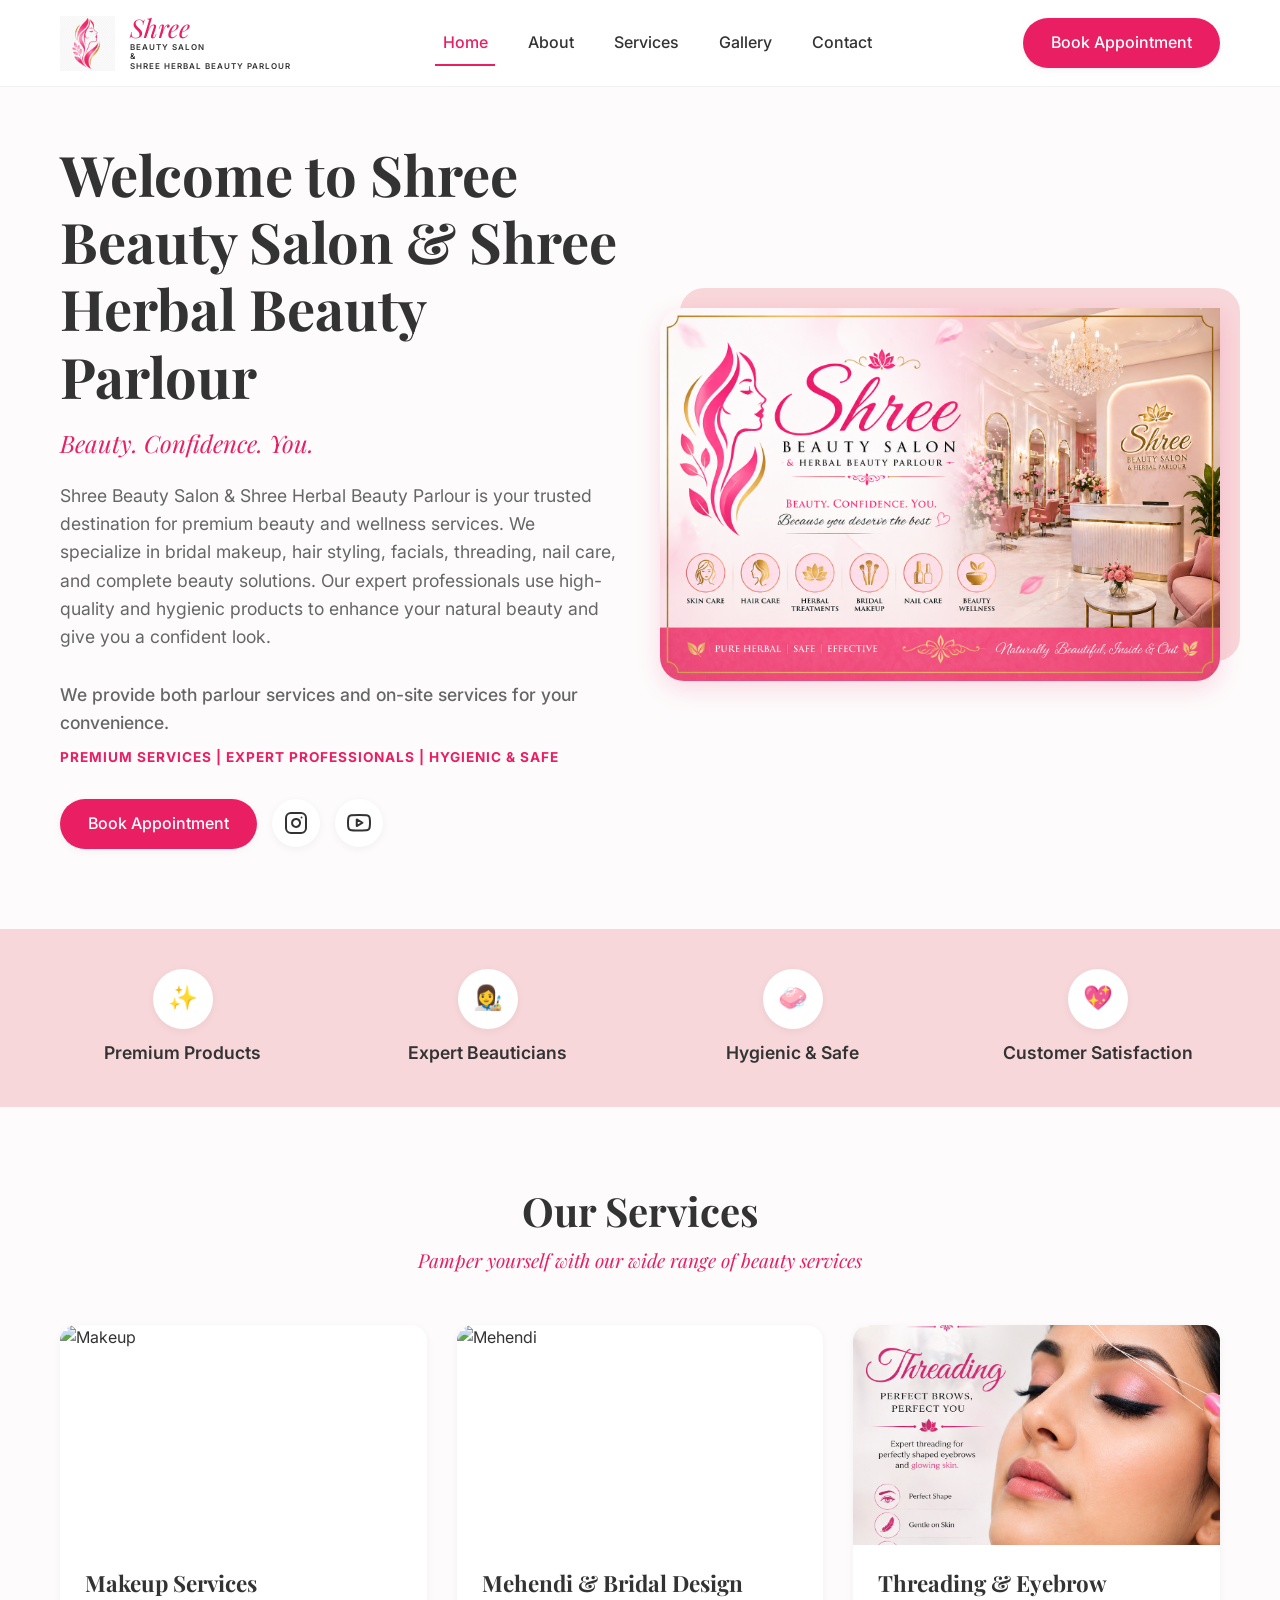
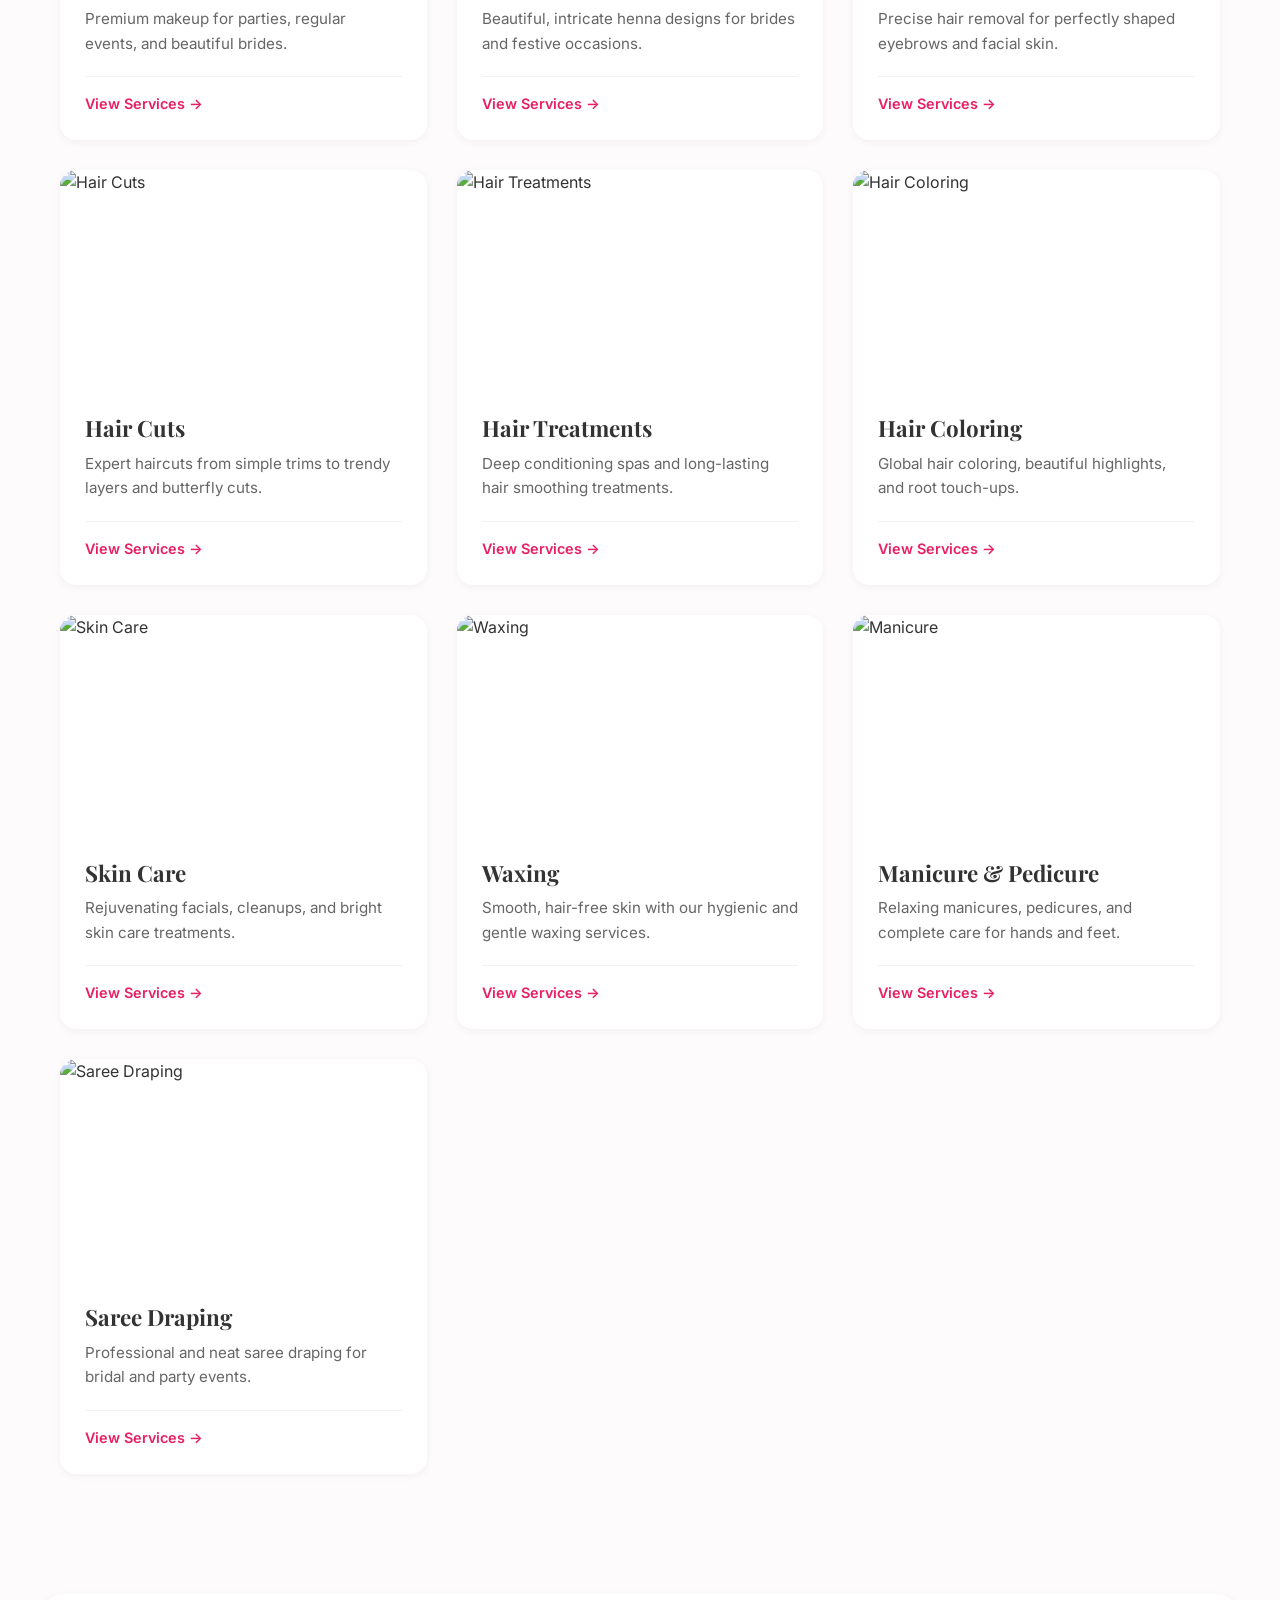
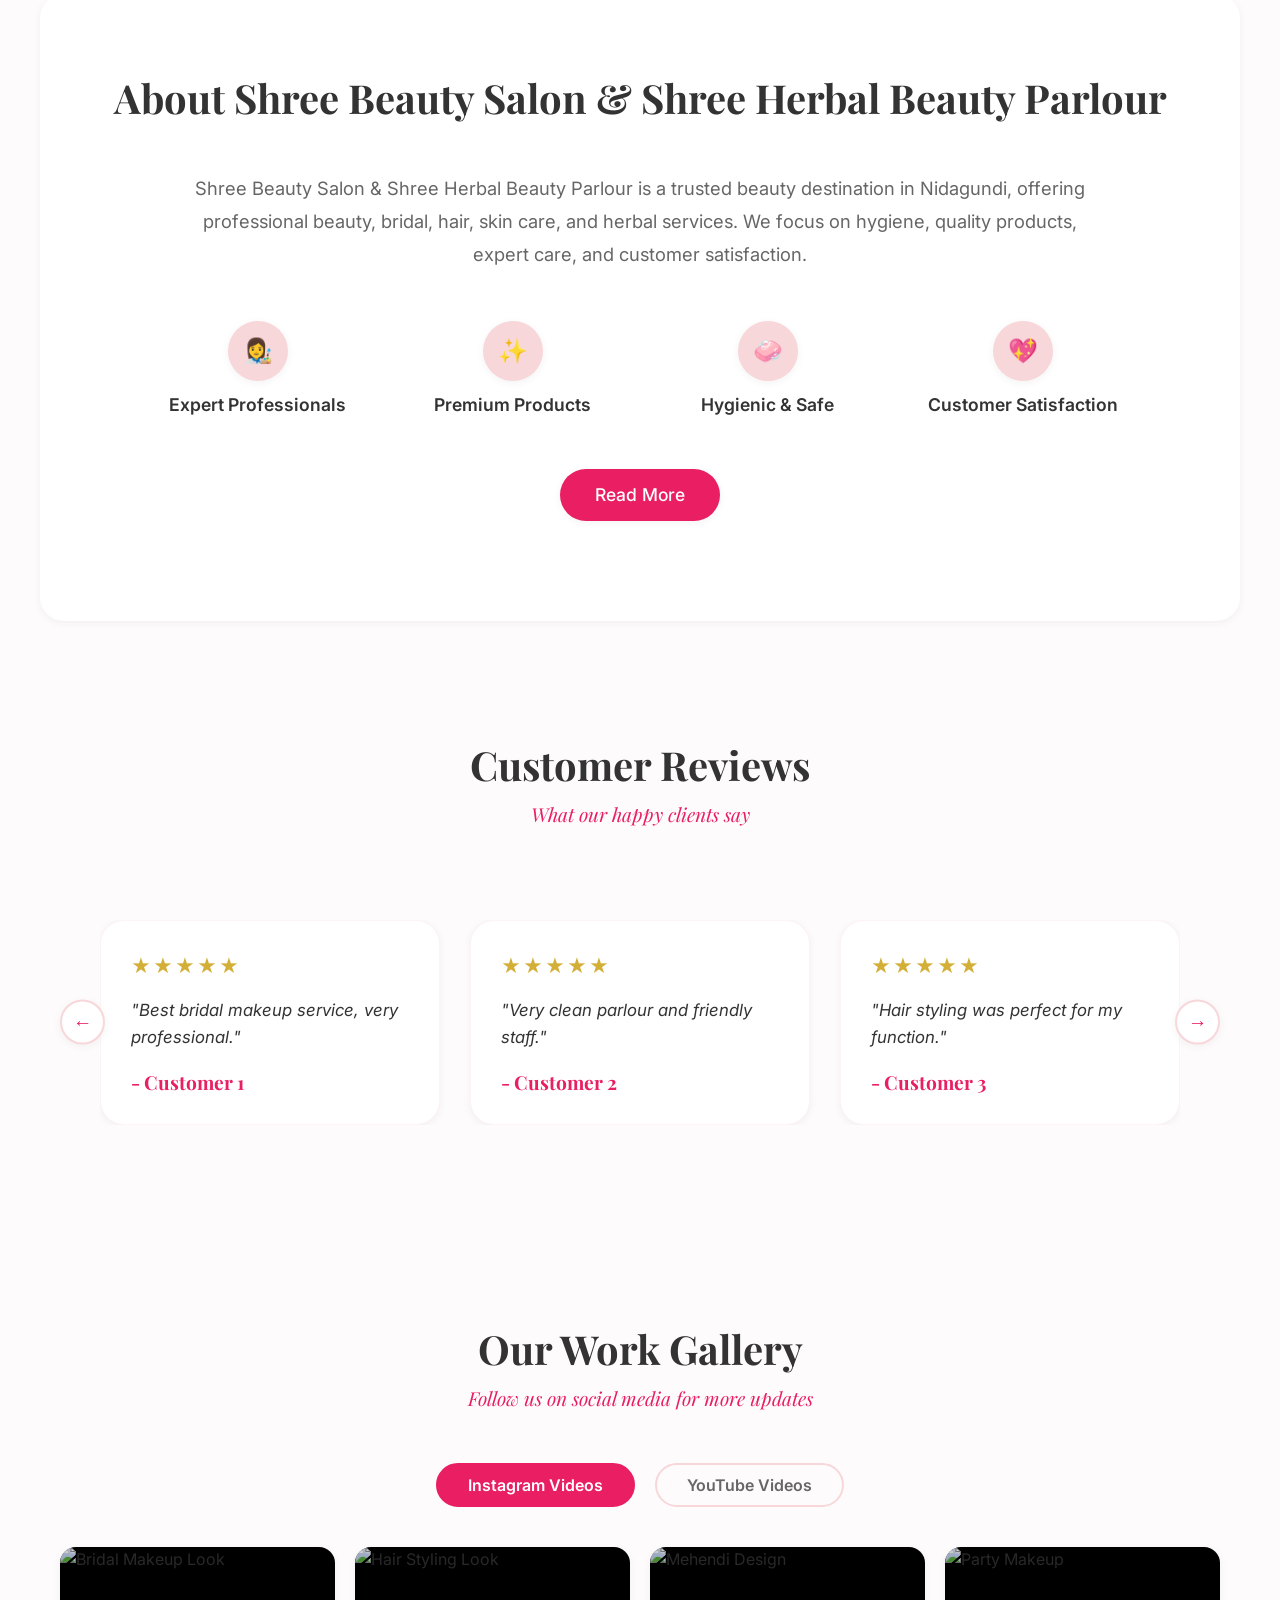
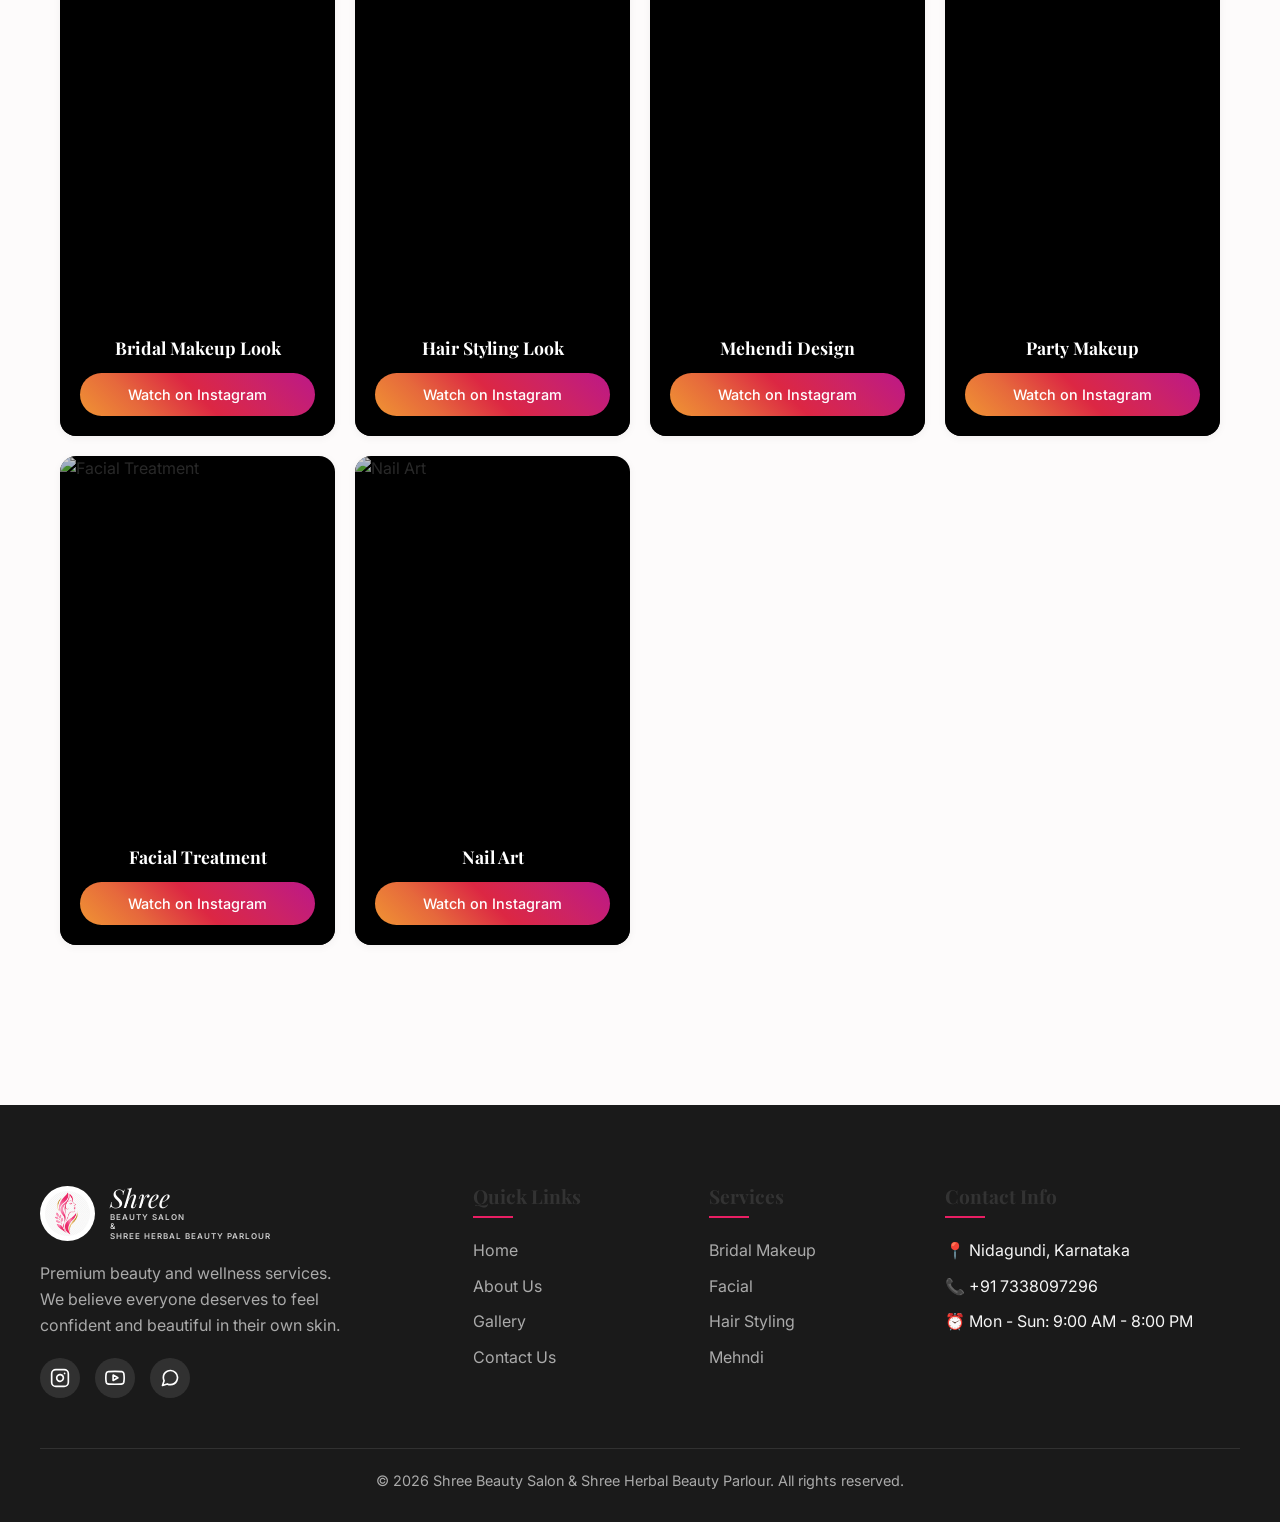
==== index.html @ 598fb874 "Initialize project and add optimized booking flow with location-based payment logic" ====
<!DOCTYPE html>
<html lang="en">

<head>
  <meta charset="UTF-8">
  <meta name="viewport" content="width=device-width, initial-scale=1.0">
  <title>Shree Beauty Salon | Be Your Own Kind of Beautiful</title>
  <link rel="stylesheet" href="style.css">
</head>

<body>

  <!-- Header -->
  <header class="header">
    <div class="nav-container">
      <a href="index.html" class="custom-logo">
        <img src="assets/logo.png" alt="Shree Beauty Salon Logo" class="logo-icon">
        <div class="logo-text">
          <span class="logo-shree">Shree</span>
          <span class="logo-sub">BEAUTY SALON<br>&amp;<br>SHREE HERBAL BEAUTY PARLOUR</span>
        </div>
      </a>

      <nav class="nav-menu">
        <a href="index.html" class="nav-link active">Home</a>
        <a href="about.html" class="nav-link">About</a>
        <a href="services.html" class="nav-link">Services</a>
        <a href="gallery.html" class="nav-link">Gallery</a>
        <a href="contact.html" class="nav-link">Contact</a>
      </nav>

      <div class="nav-actions">
        <a href="contact.html" class="btn btn-primary">Book Appointment</a>
      </div>

      <div class="mobile-toggle">☰</div>
    </div>
  </header>

  <!-- Hero Section -->
  <section class="hero">

    <div class="hero-content">
      <h1 class="hero-title">Welcome to Shree Beauty Salon & Shree Herbal Beauty Parlour</h1>
      <p class="hero-subtitle">Beauty. Confidence. You.</p>
      <p class="hero-desc">Shree Beauty Salon & Shree Herbal Beauty Parlour is your trusted destination for premium
        beauty and wellness services. We specialize in bridal makeup, hair styling, facials, threading, nail care, and
        complete beauty solutions. Our expert professionals use high-quality and hygienic products to enhance your
        natural beauty and give you a confident look.</p>
      <p class="hero-desc" style="margin-top: 10px; margin-bottom: 10px; font-weight: 500;">We provide both parlour
        services and on-site services for your convenience.</p>
      <p class="hero-desc"
        style="font-size: 0.85rem; font-weight: bold; color: var(--color-primary-dark); text-transform: uppercase; letter-spacing: 1px;">
        Premium Services | Expert Professionals | Hygienic & Safe</p>

      <div class="hero-buttons">
        <a href="contact.html" class="btn btn-primary">Book Appointment</a>
        <a href="https://instagram.com/makeoverby_surekh" target="_blank" class="social-btn" title="Instagram">
          <svg width="24" height="24" viewBox="0 0 24 24" fill="none" stroke="currentColor" stroke-width="2"
            stroke-linecap="round" stroke-linejoin="round">
            <rect x="2" y="2" width="20" height="20" rx="5" ry="5"></rect>
            <path d="M16 11.37A4 4 0 1 1 12.63 8 4 4 0 0 1 16 11.37z"></path>
            <line x1="17.5" y1="6.5" x2="17.51" y2="6.5"></line>
          </svg>
        </a>
        <a href="#" class="social-btn" title="YouTube">
          <svg width="24" height="24" viewBox="0 0 24 24" fill="none" stroke="currentColor" stroke-width="2"
            stroke-linecap="round" stroke-linejoin="round">
            <path
              d="M22.54 6.42a2.78 2.78 0 0 0-1.94-2C18.88 4 12 4 12 4s-6.88 0-8.6.46a2.78 2.78 0 0 0-1.94 2A29 29 0 0 0 1 11.75a29 29 0 0 0 .46 5.33 2.78 2.78 0 0 0 1.94 2c1.72.46 8.6.46 8.6.46s6.88 0 8.6-.46a2.78 2.78 0 0 0 1.94-2 29 29 0 0 0 .46-5.33 29 29 0 0 0-.46-5.33z">
            </path>
            <polygon points="9.75 15.02 15.5 11.75 9.75 8.48 9.75 15.02"></polygon>
          </svg>
        </a>
      </div>
    </div>
    <div class="hero-image-wrap">
      <div class="hero-blob"></div>
      <img src="assets/Home.png" alt="Shop Banner" class="hero-image"
        style="object-fit: cover; width: 100%; height: 100%;">
    </div>

  </section>

  <!-- Features Strip -->
  <section class="features-strip">
    <div class="features-grid">
      <div class="feature-item">
        <div class="feature-icon">✨</div>
        <div class="feature-title">Premium Products</div>
      </div>
      <div class="feature-item">
        <div class="feature-icon">👩‍🎨</div>
        <div class="feature-title">Expert Beauticians</div>
      </div>
      <div class="feature-item">
        <div class="feature-icon">🧼</div>
        <div class="feature-title">Hygienic & Safe</div>
      </div>
      <div class="feature-item">
        <div class="feature-icon">💖</div>
        <div class="feature-title">Customer Satisfaction</div>
      </div>
    </div>
  </section>

  <!-- Services Section -->
  <section class="section">
    <div class="section-header">
      <h2 class="section-title">Our Services</h2>
      <p class="section-subtitle">Pamper yourself with our wide range of beauty services</p>
    </div>

    <div class="services-grid">
      <!-- 10 Category Cards -->
      <a href="services.html#makeup-services" class="service-card">
        <div class="service-img-wrap"><img src="https://images.unsplash.com/photo-1516975080661-46dcbfcac2bd?auto=format&fit=crop&w=600" alt="Makeup" loading="lazy"></div>
        <div class="service-content">
          <h3 class="service-title">Makeup Services</h3>
          <p class="service-desc">Premium makeup for parties, regular events, and beautiful brides.</p>
          <div class="service-actions"><span class="view-price">View Services &rarr;</span></div>
        </div>
      </a>
      
      <a href="services.html#mehendi-bridal" class="service-card">
        <div class="service-img-wrap"><img src="https://images.unsplash.com/photo-1563200762-11a54b3ea3c6?auto=format&fit=crop&w=600" alt="Mehendi" loading="lazy"></div>
        <div class="service-content">
          <h3 class="service-title">Mehendi & Bridal Design</h3>
          <p class="service-desc">Beautiful, intricate henna designs for brides and festive occasions.</p>
          <div class="service-actions"><span class="view-price">View Services &rarr;</span></div>
        </div>
      </a>
      
      <a href="services.html#threading-eyebrow" class="service-card">
        <div class="service-img-wrap"><img src="assets/Threading.png" alt="Threading" loading="lazy" onerror="this.src='https://images.unsplash.com/photo-1522337660859-02fbefca4702?auto=format&fit=crop&w=600'"></div>
        <div class="service-content">
          <h3 class="service-title">Threading & Eyebrow</h3>
          <p class="service-desc">Precise hair removal for perfectly shaped eyebrows and facial skin.</p>
          <div class="service-actions"><span class="view-price">View Services &rarr;</span></div>
        </div>
      </a>
      
      <a href="services.html#hair-cuts" class="service-card">
        <div class="service-img-wrap"><img src="https://images.unsplash.com/photo-1560066984-138dadb4c035?auto=format&fit=crop&w=600" alt="Hair Cuts" loading="lazy"></div>
        <div class="service-content">
          <h3 class="service-title">Hair Cuts</h3>
          <p class="service-desc">Expert haircuts from simple trims to trendy layers and butterfly cuts.</p>
          <div class="service-actions"><span class="view-price">View Services &rarr;</span></div>
        </div>
      </a>

      <a href="services.html#hair-treatments" class="service-card">
        <div class="service-img-wrap"><img src="https://images.unsplash.com/photo-1519823551278-64ac92734fb1?auto=format&fit=crop&w=600" alt="Hair Treatments" loading="lazy"></div>
        <div class="service-content">
          <h3 class="service-title">Hair Treatments</h3>
          <p class="service-desc">Deep conditioning spas and long-lasting hair smoothing treatments.</p>
          <div class="service-actions"><span class="view-price">View Services &rarr;</span></div>
        </div>
      </a>

      <a href="services.html#hair-coloring" class="service-card">
        <div class="service-img-wrap"><img src="https://images.unsplash.com/photo-1595476108010-b4d1f10d5e42?auto=format&fit=crop&w=600" alt="Hair Coloring" loading="lazy"></div>
        <div class="service-content">
          <h3 class="service-title">Hair Coloring</h3>
          <p class="service-desc">Global hair coloring, beautiful highlights, and root touch-ups.</p>
          <div class="service-actions"><span class="view-price">View Services &rarr;</span></div>
        </div>
      </a>

      <a href="services.html#skin-care" class="service-card">
        <div class="service-img-wrap"><img src="https://images.unsplash.com/photo-1570172619644-dfd03ed5d881?auto=format&fit=crop&w=600" alt="Skin Care" loading="lazy"></div>
        <div class="service-content">
          <h3 class="service-title">Skin Care</h3>
          <p class="service-desc">Rejuvenating facials, cleanups, and bright skin care treatments.</p>
          <div class="service-actions"><span class="view-price">View Services &rarr;</span></div>
        </div>
      </a>

      <a href="services.html#waxing" class="service-card">
        <div class="service-img-wrap"><img src="https://images.unsplash.com/photo-1555820598-c8015200bb6b?auto=format&fit=crop&w=600" alt="Waxing" loading="lazy"></div>
        <div class="service-content">
          <h3 class="service-title">Waxing</h3>
          <p class="service-desc">Smooth, hair-free skin with our hygienic and gentle waxing services.</p>
          <div class="service-actions"><span class="view-price">View Services &rarr;</span></div>
        </div>
      </a>

      <a href="services.html#manicure-pedicure" class="service-card">
        <div class="service-img-wrap"><img src="https://images.unsplash.com/photo-1519014816548-bf5fe059e98b?auto=format&fit=crop&w=600" alt="Manicure" loading="lazy"></div>
        <div class="service-content">
          <h3 class="service-title">Manicure & Pedicure</h3>
          <p class="service-desc">Relaxing manicures, pedicures, and complete care for hands and feet.</p>
          <div class="service-actions"><span class="view-price">View Services &rarr;</span></div>
        </div>
      </a>

      <a href="services.html#saree-draping" class="service-card">
        <div class="service-img-wrap"><img src="https://images.unsplash.com/photo-1610030469983-98e550d6193c?auto=format&fit=crop&w=600" alt="Saree Draping" loading="lazy"></div>
        <div class="service-content">
          <h3 class="service-title">Saree Draping</h3>
          <p class="service-desc">Professional and neat saree draping for bridal and party events.</p>
          <div class="service-actions"><span class="view-price">View Services &rarr;</span></div>
        </div>
      </a>

    </div>
  </section>

  <!-- Small About Section -->
  <section class="section" style="background-color: var(--color-bg-white); border-radius: var(--border-radius-lg); margin: 40px auto; box-shadow: var(--shadow-sm);">
    <div class="section-header">
      <h2 class="section-title">About Shree Beauty Salon & Shree Herbal Beauty Parlour</h2>
    </div>
    <div style="max-width: 900px; margin: 0 auto; text-align: center;">
      <p style="color: var(--color-text-muted); font-size: 1.15rem; line-height: 1.8; margin-bottom: 50px;">
        Shree Beauty Salon & Shree Herbal Beauty Parlour is a trusted beauty destination in Nidagundi, offering professional beauty, bridal, hair, skin care, and herbal services. We focus on hygiene, quality products, expert care, and customer satisfaction.
      </p>
    </div>
    
    <div class="features-grid" style="max-width: 1000px; margin: 0 auto 50px; grid-template-columns: repeat(auto-fit, minmax(200px, 1fr));">
      <div class="feature-item">
        <div class="feature-icon" style="background: var(--color-primary-light);">👩‍🎨</div>
        <div class="feature-title">Expert Professionals</div>
      </div>
      <div class="feature-item">
        <div class="feature-icon" style="background: var(--color-primary-light);">✨</div>
        <div class="feature-title">Premium Products</div>
      </div>
      <div class="feature-item">
        <div class="feature-icon" style="background: var(--color-primary-light);">🧼</div>
        <div class="feature-title">Hygienic & Safe</div>
      </div>
      <div class="feature-item">
        <div class="feature-icon" style="background: var(--color-primary-light);">💖</div>
        <div class="feature-title">Customer Satisfaction</div>
      </div>
    </div>
    
    <div style="text-align: center; padding-bottom: 20px;">
      <a href="about.html" class="btn btn-primary" style="padding: 12px 35px; font-size: 1.1rem;">Read More</a>
    </div>
  </section>

  <!-- Reviews Section -->
  <section class="section" style="background-color: var(--color-bg-offwhite); overflow: hidden;">
    <div class="section-header">
      <h2 class="section-title">Customer Reviews</h2>
      <p class="section-subtitle">What our happy clients say</p>
    </div>
    
    <div class="reviews-slider-container" style="position: relative; max-width: 1200px; margin: 0 auto; padding: 20px 40px;">
      <div style="overflow: hidden; padding: 20px 0;">
        <div class="reviews-slider" id="reviews-slider" style="display: flex; transition: transform 0.5s ease; gap: 30px;">
           <!-- Populated by JS -->
        </div>
      </div>
      
      <button id="review-prev" style="position: absolute; left: 0; top: 50%; transform: translateY(-50%); background: var(--color-bg-white); color: var(--color-primary-dark); border: 2px solid var(--color-primary-light); width: 45px; height: 45px; border-radius: 50%; cursor: pointer; box-shadow: var(--shadow-sm); z-index: 10; font-size: 1.2rem; transition: var(--transition);">&larr;</button>
      <button id="review-next" style="position: absolute; right: 0; top: 50%; transform: translateY(-50%); background: var(--color-bg-white); color: var(--color-primary-dark); border: 2px solid var(--color-primary-light); width: 45px; height: 45px; border-radius: 50%; cursor: pointer; box-shadow: var(--shadow-sm); z-index: 10; font-size: 1.2rem; transition: var(--transition);">&rarr;</button>
    </div>
  </section>

  <!-- Gallery Preview Section -->
  <section class="section" style="margin-bottom: 60px;">
    <div class="section-header">
      <h2 class="section-title">Our Work Gallery</h2>
      <p class="section-subtitle">Follow us on social media for more updates</p>
    </div>
    
    <div class="gallery-tabs">
      <button class="tab-btn active" onclick="switchHomeGalleryTab('tab-insta-home')">Instagram Videos</button>
      <button class="tab-btn" onclick="switchHomeGalleryTab('tab-yt-home')">YouTube Videos</button>
    </div>
    
    <div id="tab-insta-home" class="tab-content active">
      <div id="insta-videos" class="home-gallery-grid">
         <!-- Populated by JS -->
      </div>
    </div>
    
    <div id="tab-yt-home" class="tab-content">
      <div id="youtube-videos" class="home-gallery-grid">
         <!-- Populated by JS -->
      </div>
    </div>
  </section>

  <!-- Footer -->
  <footer class="footer">
    <div class="footer-grid">
      <div class="footer-col">
        <a href="index.html" class="custom-logo footer-logo">
          <img src="assets/logo.png" alt="Shree Beauty Salon Logo" class="logo-icon">
          <div class="logo-text">
            <span class="logo-shree">Shree</span>
            <span class="logo-sub">BEAUTY SALON<br>&amp;<br>SHREE HERBAL BEAUTY PARLOUR</span>
          </div>
        </a>
        <p class="footer-desc">Premium beauty and wellness services. We believe everyone deserves to feel confident and
          beautiful in their own skin.</p>
        <div class="footer-social">
          <a href="https://www.instagram.com/makeoverby__surekha/" target="_blank">
            <svg width="20" height="20" viewBox="0 0 24 24" fill="none" stroke="currentColor" stroke-width="2"
              stroke-linecap="round" stroke-linejoin="round">
              <rect x="2" y="2" width="20" height="20" rx="5" ry="5"></rect>
              <path d="M16 11.37A4 4 0 1 1 12.63 8 4 4 0 0 1 16 11.37z"></path>
              <line x1="17.5" y1="6.5" x2="17.51" y2="6.5"></line>
            </svg>
          </a>
          <a href="#">
            <svg width="20" height="20" viewBox="0 0 24 24" fill="none" stroke="currentColor" stroke-width="2"
              stroke-linecap="round" stroke-linejoin="round">
              <path
                d="M22.54 6.42a2.78 2.78 0 0 0-1.94-2C18.88 4 12 4 12 4s-6.88 0-8.6.46a2.78 2.78 0 0 0-1.94 2A29 29 0 0 0 1 11.75a29 29 0 0 0 .46 5.33 2.78 2.78 0 0 0 1.94 2c1.72.46 8.6.46 8.6.46s6.88 0 8.6-.46a2.78 2.78 0 0 0 1.94-2 29 29 0 0 0 .46-5.33 29 29 0 0 0-.46-5.33z">
              </path>
              <polygon points="9.75 15.02 15.5 11.75 9.75 8.48 9.75 15.02"></polygon>
            </svg>
          </a>
          <a href="https://wa.me/917338097296" target="_blank">
            <svg width="20" height="20" viewBox="0 0 24 24" fill="none" stroke="currentColor" stroke-width="2"
              stroke-linecap="round" stroke-linejoin="round">
              <path
                d="M21 11.5a8.38 8.38 0 0 1-.9 3.8 8.5 8.5 0 0 1-7.6 4.7 8.38 8.38 0 0 1-3.8-.9L3 21l1.9-5.7a8.38 8.38 0 0 1-.9-3.8 8.5 8.5 0 0 1 4.7-7.6 8.38 8.38 0 0 1 3.8-.9h.5a8.48 8.48 0 0 1 8 8v.5z">
              </path>
            </svg>
          </a>
        </div>
      </div>
      <div class="footer-col">
        <h4>Quick Links</h4>
        <ul class="footer-links">
          <li><a href="index.html">Home</a></li>
          <li><a href="about.html">About Us</a></li>
          <li><a href="gallery.html">Gallery</a></li>
          <li><a href="contact.html">Contact Us</a></li>
        </ul>
      </div>
      <div class="footer-col">
        <h4>Services</h4>
        <ul class="footer-links">
          <li><a href="services.html?service=bridal-makeup">Bridal Makeup</a></li>
          <li><a href="services.html?service=facial">Facial</a></li>
          <li><a href="services.html?service=hair-styling">Hair Styling</a></li>
          <li><a href="services.html?service=mehndi">Mehndi</a></li>
        </ul>
      </div>
      <div class="footer-col">
        <h4>Contact Info</h4>
        <ul class="footer-links">
          <li>📍 Nidagundi, Karnataka</li>
          <li>📞 +91 7338097296</li>
          <li>⏰ Mon - Sun: 9:00 AM - 8:00 PM</li>
        </ul>
      </div>
    </div>
    <div class="footer-bottom">
      <p>&copy; 2026 Shree Beauty Salon & Shree Herbal Beauty Parlour. All rights reserved.</p>
    </div>
  </footer>

  <script src="script.js"></script>
</body>

</html>
---- style.css ----
@import url('https://fonts.googleapis.com/css2?family=Inter:wght@300;400;500;600&family=Playfair+Display:wght@500;600;700&display=swap');

:root {
  --color-primary-light: #f8d7da; /* Light Pink */
  --color-primary-dark: #e91e63; /* Dark Pink */
  --color-accent-gold: #d4af37; /* Gold */
  --color-text-main: #333333;
  --color-text-muted: #666666;
  --color-bg-white: #ffffff;
  --color-bg-offwhite: #fdfbfb;
  
  --font-heading: 'Playfair Display', serif;
  --font-body: 'Inter', sans-serif;
  
  --shadow-sm: 0 2px 8px rgba(0,0,0,0.05);
  --shadow-md: 0 4px 12px rgba(0,0,0,0.08);
  --shadow-lg: 0 8px 24px rgba(233, 30, 99, 0.15);
  
  --transition: all 0.3s cubic-bezier(0.25, 0.8, 0.25, 1);
  --border-radius-sm: 8px;
  --border-radius-md: 16px;
  --border-radius-lg: 24px;
}

* {
  margin: 0;
  padding: 0;
  box-sizing: border-box;
}

body {
  font-family: var(--font-body);
  color: var(--color-text-main);
  background-color: var(--color-bg-offwhite);
  line-height: 1.6;
  overflow-x: hidden;
}

h1, h2, h3, h4, h5, h6 {
  font-family: var(--font-heading);
  color: var(--color-text-main);
  line-height: 1.2;
}

a {
  text-decoration: none;
  color: inherit;
  transition: var(--transition);
}

ul {
  list-style: none;
}

img {
  max-width: 100%;
  height: auto;
  display: block;
}

/* Base Buttons */
.btn {
  display: inline-flex;
  align-items: center;
  justify-content: center;
  padding: 12px 28px;
  font-family: var(--font-body);
  font-weight: 500;
  border-radius: 50px;
  cursor: pointer;
  transition: var(--transition);
  border: none;
  font-size: 1rem;
  gap: 8px;
}

.btn-primary {
  background: var(--color-primary-dark);
  color: var(--color-bg-white);
  box-shadow: var(--shadow-sm);
}

.btn-primary:hover {
  background: #c2185b; /* Darker Pink */
  box-shadow: var(--shadow-lg);
  transform: translateY(-2px);
}

.btn-outline {
  background: transparent;
  color: var(--color-primary-dark);
  border: 2px solid var(--color-primary-dark);
}

.btn-outline:hover {
  background: var(--color-primary-light);
  border-color: var(--color-primary-light);
  transform: translateY(-2px);
}

/* Header & Navbar */
.header {
  position: fixed;
  top: 0;
  left: 0;
  width: 100%;
  background: var(--color-bg-white);
  z-index: 1000;
  transition: var(--transition);
  border-bottom: 1px solid rgba(0,0,0,0.05);
}

.header.sticky {
  box-shadow: var(--shadow-md);
  padding: 5px 0;
}

.nav-container {
  max-width: 1200px;
  margin: 0 auto;
  padding: 15px 20px;
  display: flex;
  justify-content: space-between;
  align-items: center;
}

.custom-logo {
  display: flex;
  align-items: center;
  gap: 15px;
}

.logo-icon {
  height: 55px;
  width: auto;
}

.logo-text {
  display: flex;
  flex-direction: column;
}

.logo-shree {
  font-family: var(--font-heading);
  font-style: italic;
  font-size: 1.6rem;
  color: var(--color-primary-dark);
  line-height: 1;
  margin-bottom: 2px;
}

.logo-sub {
  font-family: var(--font-body);
  font-size: 0.5rem;
  font-weight: 600;
  color: var(--color-text-main);
  line-height: 1.2;
  letter-spacing: 1px;
}

.footer-logo {
  display: flex;
  align-items: center;
  gap: 15px;
  margin-bottom: 20px;
}

.footer-logo .logo-icon {
  background: var(--color-bg-white);
  border-radius: 50%;
  padding: 5px;
}

.footer-logo .logo-shree {
  color: var(--color-bg-white);
}

.footer-logo .logo-sub {
  color: #ccc;
}

.nav-menu {
  display: flex;
  align-items: center;
  gap: 10px; /* Base gap, padding adds the rest */
}

.nav-link {
  font-weight: 500;
  font-size: 1rem;
  position: relative;
  padding: 10px 15px;
  transition: color 0.3s ease;
}

.nav-link::after {
  content: '';
  position: absolute;
  width: 0;
  height: 2px;
  bottom: 0;
  left: 50%;
  transform: translateX(-50%);
  background-color: var(--color-primary-dark);
  transition: width 0.3s ease;
}

.nav-link:hover::after,
.nav-link.active::after {
  width: 80%;
}

.nav-link:hover,
.nav-link.active {
  color: var(--color-primary-dark);
}

.nav-actions {
  display: flex;
  align-items: center;
  gap: 15px;
}

.mobile-toggle {
  display: none;
  font-size: 1.5rem;
  cursor: pointer;
  color: var(--color-text-main);
}

/* Hero Section */
.hero {
  padding: 140px 20px 80px;
  max-width: 1200px;
  margin: 0 auto;
  display: flex;
  align-items: center;
  justify-content: space-between;
  min-height: 90vh;
  gap: 40px;
}

.hero-content {
  flex: 1;
  max-width: 600px;
}

.hero-title {
  font-size: 3.5rem;
  margin-bottom: 15px;
  color: var(--color-text-main);
}

.hero-subtitle {
  font-size: 1.5rem;
  color: var(--color-primary-dark);
  margin-bottom: 20px;
  font-family: var(--font-heading);
  font-style: italic;
}

.hero-desc {
  font-size: 1.1rem;
  color: var(--color-text-muted);
  margin-bottom: 30px;
}

.hero-buttons {
  display: flex;
  gap: 15px;
  flex-wrap: wrap;
}

.social-btn {
  width: 48px;
  height: 48px;
  border-radius: 50%;
  display: flex;
  align-items: center;
  justify-content: center;
  font-size: 1.2rem;
  background: var(--color-bg-white);
  box-shadow: var(--shadow-sm);
  color: var(--color-text-main);
}

.social-btn:hover {
  transform: translateY(-3px);
  box-shadow: var(--shadow-md);
  color: var(--color-primary-dark);
}

.hero-image-wrap {
  flex: 1;
  position: relative;
  display: flex;
  justify-content: flex-end;
}

.hero-image {
  max-width: 100%;
  border-radius: var(--border-radius-lg) 0 var(--border-radius-lg) var(--border-radius-lg);
  box-shadow: var(--shadow-lg);
  position: relative;
  z-index: 2;
}

.hero-blob {
  position: absolute;
  top: -20px;
  right: -20px;
  width: 100%;
  height: 100%;
  background: var(--color-primary-light);
  border-radius: var(--border-radius-lg);
  z-index: 1;
}

/* Features Strip */
.features-strip {
  background: var(--color-primary-light);
  padding: 40px 20px;
}

.features-grid {
  max-width: 1200px;
  margin: 0 auto;
  display: grid;
  grid-template-columns: repeat(4, 1fr);
  gap: 20px;
  text-align: center;
}

.feature-item {
  display: flex;
  flex-direction: column;
  align-items: center;
  gap: 10px;
}

.feature-icon {
  width: 60px;
  height: 60px;
  background: var(--color-bg-white);
  border-radius: 50%;
  display: flex;
  align-items: center;
  justify-content: center;
  font-size: 1.5rem;
  color: var(--color-accent-gold);
  box-shadow: var(--shadow-sm);
}

.feature-title {
  font-weight: 600;
  font-size: 1.1rem;
}

/* Sections */
.section {
  padding: 80px 20px;
  max-width: 1200px;
  margin: 0 auto;
}

.section-header {
  text-align: center;
  margin-bottom: 50px;
}

.section-title {
  font-size: 2.5rem;
  margin-bottom: 10px;
}

.section-subtitle {
  color: var(--color-primary-dark);
  font-family: var(--font-heading);
  font-style: italic;
  font-size: 1.2rem;
}

/* Services Grid */
.services-grid {
  display: grid;
  grid-template-columns: repeat(auto-fill, minmax(300px, 1fr));
  gap: 30px;
}

.service-card {
  background: var(--color-bg-white);
  border-radius: var(--border-radius-md);
  overflow: hidden;
  box-shadow: var(--shadow-sm);
  transition: var(--transition);
  display: flex;
  flex-direction: column;
  cursor: pointer;
}

.service-card:hover {
  transform: translateY(-5px);
  box-shadow: var(--shadow-lg);
}

.service-img-wrap {
  height: 220px;
  overflow: hidden;
}

.service-img-wrap img {
  width: 100%;
  height: 100%;
  object-fit: cover;
  transition: transform 0.5s ease;
}

.service-card:hover .service-img-wrap img {
  transform: scale(1.05);
}

.service-content {
  padding: 25px;
  flex: 1;
  display: flex;
  flex-direction: column;
}

.service-title {
  font-size: 1.4rem;
  margin-bottom: 10px;
}

.service-desc {
  color: var(--color-text-muted);
  font-size: 0.95rem;
  margin-bottom: 20px;
  flex: 1;
}

.service-actions {
  display: flex;
  justify-content: space-between;
  align-items: center;
  border-top: 1px solid rgba(0,0,0,0.05);
  padding-top: 15px;
}

.view-price {
  color: var(--color-primary-dark);
  font-weight: 600;
  font-size: 0.9rem;
}

.book-btn-sm {
  background: var(--color-primary-light);
  color: var(--color-primary-dark);
  padding: 8px 16px;
  border-radius: 50px;
  font-size: 0.9rem;
  font-weight: 500;
}

.book-btn-sm:hover {
  background: var(--color-primary-dark);
  color: var(--color-bg-white);
}

/* Service Detail Page */
.service-detail-container {
  display: flex;
  gap: 50px;
  background: var(--color-bg-white);
  border-radius: var(--border-radius-lg);
  box-shadow: var(--shadow-md);
  overflow: hidden;
}

.sd-image-wrap {
  flex: 1;
  max-width: 500px;
}

.sd-image-wrap img {
  width: 100%;
  height: 100%;
  object-fit: cover;
}

.sd-content {
  flex: 1;
  padding: 40px;
}

.sd-title {
  font-size: 2.5rem;
  margin-bottom: 15px;
  color: var(--color-primary-dark);
}

.sd-desc {
  color: var(--color-text-muted);
  margin-bottom: 30px;
  font-size: 1.1rem;
}

.price-list {
  margin-bottom: 40px;
}

.price-item {
  display: flex;
  justify-content: space-between;
  padding: 15px 0;
  border-bottom: 1px dashed rgba(0,0,0,0.1);
}

.price-name {
  font-weight: 500;
}

.price-value {
  font-weight: 700;
  color: var(--color-primary-dark);
}

/* Booking Form */
.booking-form {
  background: var(--color-bg-offwhite);
  padding: 30px;
  border-radius: var(--border-radius-md);
  box-shadow: inset 0 0 10px rgba(0,0,0,0.02);
}

.form-group {
  margin-bottom: 20px;
}

.form-row {
  display: flex;
  gap: 20px;
}

.form-row .form-group {
  flex: 1;
}

.form-label {
  display: block;
  margin-bottom: 8px;
  font-weight: 500;
  font-size: 0.9rem;
}

.form-control {
  width: 100%;
  padding: 12px 15px;
  border: 1px solid rgba(0,0,0,0.1);
  border-radius: var(--border-radius-sm);
  font-family: var(--font-body);
  font-size: 1rem;
  transition: var(--transition);
}

.form-control:focus {
  outline: none;
  border-color: var(--color-primary-dark);
  box-shadow: 0 0 0 3px rgba(233, 30, 99, 0.1);
}

textarea.form-control {
  resize: vertical;
  min-height: 100px;
}

.btn-block {
  width: 100%;
}

/* About Page */
.about-layout {
  display: flex;
  gap: 50px;
  align-items: center;
  margin-bottom: 60px;
}

.about-content {
  flex: 1;
}

.about-content h2 {
  font-size: 2.2rem;
  margin-bottom: 20px;
  color: var(--color-primary-dark);
}

.about-content p {
  color: var(--color-text-muted);
  margin-bottom: 20px;
  font-size: 1.1rem;
}

.about-bullets {
  margin-bottom: 30px;
}

.about-bullets li {
  display: flex;
  align-items: center;
  gap: 10px;
  margin-bottom: 12px;
  font-size: 1.1rem;
  font-weight: 500;
}

.about-bullets i {
  color: var(--color-accent-gold);
}

.about-images {
  flex: 1;
  display: grid;
  grid-template-columns: 1fr 1fr;
  gap: 15px;
}

.about-images img {
  border-radius: var(--border-radius-md);
  height: 250px;
  object-fit: cover;
  box-shadow: var(--shadow-md);
}

.about-images img:nth-child(2) {
  transform: translateY(30px);
}

.owner-section {
  background: var(--color-bg-white);
  border-radius: var(--border-radius-lg);
  padding: 50px;
  display: flex;
  gap: 40px;
  align-items: center;
  box-shadow: var(--shadow-md);
}

.owner-photo {
  width: 200px;
  height: 200px;
  border-radius: 50%;
  object-fit: cover;
  border: 5px solid var(--color-primary-light);
}

.owner-info h3 {
  font-size: 2rem;
  color: var(--color-primary-dark);
  margin-bottom: 5px;
}

.owner-info .role {
  color: var(--color-accent-gold);
  font-family: var(--font-heading);
  font-style: italic;
  font-size: 1.2rem;
  margin-bottom: 15px;
}

.owner-info p {
  color: var(--color-text-muted);
  margin-bottom: 20px;
}

/* Gallery */
.gallery-tabs {
  display: flex;
  justify-content: center;
  gap: 20px;
  margin-bottom: 40px;
}

.tab-btn {
  padding: 10px 30px;
  background: transparent;
  border: 2px solid var(--color-primary-light);
  border-radius: 50px;
  font-family: var(--font-body);
  font-weight: 600;
  font-size: 1rem;
  cursor: pointer;
  transition: var(--transition);
  color: var(--color-text-muted);
}

.tab-btn.active, .tab-btn:hover {
  background: var(--color-primary-dark);
  border-color: var(--color-primary-dark);
  color: var(--color-bg-white);
}

.gallery-grid {
  display: grid;
  grid-template-columns: repeat(auto-fill, minmax(280px, 1fr));
  gap: 20px;
}

/* Home Page Gallery Grid */
.home-gallery-grid {
  display: grid;
  grid-template-columns: repeat(4, 1fr);
  gap: 20px;
}

@media (max-width: 1024px) {
  .home-gallery-grid {
    grid-template-columns: repeat(2, 1fr);
  }
}

@media (max-width: 600px) {
  .home-gallery-grid {
    grid-template-columns: repeat(1, 1fr);
  }
}

.gallery-item {
  position: relative;
  border-radius: var(--border-radius-md);
  overflow: hidden;
  box-shadow: var(--shadow-sm);
  background: #000;
  aspect-ratio: 9/16;
}

.gallery-item img {
  width: 100%;
  height: 100%;
  object-fit: cover;
  opacity: 0.8;
  transition: var(--transition);
}

.gallery-item:hover img {
  opacity: 0.5;
  transform: scale(1.05);
}

.play-icon {
  position: absolute;
  top: 50%;
  left: 50%;
  transform: translate(-50%, -50%);
  font-size: 3rem;
  color: var(--color-bg-white);
  opacity: 0.8;
  transition: var(--transition);
  pointer-events: none;
}

.gallery-item:hover .play-icon {
  opacity: 1;
  transform: translate(-50%, -50%) scale(1.1);
}

.watch-btn {
  position: absolute;
  bottom: 20px;
  left: 50%;
  transform: translateX(-50%);
  background: var(--color-primary-dark);
  color: white;
  padding: 8px 16px;
  border-radius: 50px;
  font-size: 0.9rem;
  font-weight: 500;
  opacity: 0;
  transition: var(--transition);
  text-align: center;
  width: 80%;
  text-decoration: none;
}

.gallery-item:hover .watch-btn {
  opacity: 1;
  bottom: 30px;
}

.tab-content {
  display: none;
}

.tab-content.active {
  display: block;
  animation: fadeIn 0.5s ease;
}

@keyframes fadeIn {
  from { opacity: 0; transform: translateY(10px); }
  to { opacity: 1; transform: translateY(0); }
}

/* Contact Page */
.contact-layout {
  display: flex;
  gap: 50px;
  background: var(--color-bg-white);
  border-radius: var(--border-radius-lg);
  overflow: hidden;
  box-shadow: var(--shadow-md);
}

.contact-info {
  flex: 1;
  padding: 50px;
  background: var(--color-primary-light);
}

.contact-info h2 {
  font-size: 2.2rem;
  margin-bottom: 20px;
}

.contact-details {
  margin-top: 40px;
}

.cd-item {
  display: flex;
  align-items: flex-start;
  gap: 15px;
  margin-bottom: 25px;
}

.cd-icon {
  width: 40px;
  height: 40px;
  background: var(--color-bg-white);
  border-radius: 50%;
  display: flex;
  align-items: center;
  justify-content: center;
  color: var(--color-primary-dark);
  font-size: 1.2rem;
}

.cd-text h4 {
  margin-bottom: 5px;
}

.cd-text p {
  color: var(--color-text-muted);
}

.contact-form-wrap {
  flex: 1.5;
  padding: 50px;
}

.map-container {
  margin-top: 50px;
  border-radius: var(--border-radius-md);
  overflow: hidden;
  height: 400px;
  box-shadow: var(--shadow-sm);
}

.map-container iframe {
  width: 100%;
  height: 100%;
  border: none;
}

/* Footer */
.footer {
  background: #1a1a1a;
  color: #f5f5f5;
  padding: 80px 20px 30px;
  margin-top: 80px;
}

.footer-grid {
  max-width: 1200px;
  margin: 0 auto;
  display: grid;
  grid-template-columns: 2fr 1fr 1fr 1.5fr;
  gap: 40px;
  margin-bottom: 50px;
}



.footer-desc {
  color: #aaa;
  margin-bottom: 20px;
  max-width: 300px;
}

.footer-social {
  display: flex;
  gap: 15px;
}

.footer-social a {
  width: 40px;
  height: 40px;
  background: rgba(255,255,255,0.1);
  border-radius: 50%;
  display: flex;
  align-items: center;
  justify-content: center;
  color: white;
}

.footer-social a:hover {
  background: var(--color-primary-dark);
}

.footer h4 {
  font-size: 1.2rem;
  margin-bottom: 20px;
  position: relative;
  padding-bottom: 10px;
}

.footer h4::after {
  content: '';
  position: absolute;
  left: 0;
  bottom: 0;
  width: 40px;
  height: 2px;
  background: var(--color-primary-dark);
}

.footer-links li {
  margin-bottom: 10px;
}

.footer-links a {
  color: #aaa;
}

.footer-links a:hover {
  color: var(--color-primary-light);
  padding-left: 5px;
}

.footer-bottom {
  max-width: 1200px;
  margin: 0 auto;
  padding-top: 20px;
  border-top: 1px solid rgba(255,255,255,0.1);
  text-align: center;
  color: #aaa;
  font-size: 0.9rem;
}

/* Responsive */
@media (max-width: 992px) {
  .hero {
    flex-direction: column-reverse;
    text-align: center;
    padding-top: 120px;
  }
  
  .hero-content {
    margin: 0 auto;
  }
  
  .hero-buttons {
    justify-content: center;
  }
  
  .hero-blob {
    top: 10px;
    right: 10px;
    left: -10px;
  }
  
  .features-grid {
    grid-template-columns: repeat(2, 1fr);
  }
  
  .service-detail-container {
    flex-direction: column;
  }
  
  .sd-image-wrap {
    max-width: 100%;
    height: 300px;
  }
  
  .about-layout {
    flex-direction: column;
  }
  
  .owner-section {
    flex-direction: column;
    text-align: center;
  }
  
  .contact-layout {
    flex-direction: column;
  }
  
  .footer-grid {
    grid-template-columns: repeat(2, 1fr);
  }
}

@media (max-width: 768px) {
  .nav-menu, .nav-actions {
    display: none;
  }
  
  .mobile-toggle {
    display: block;
  }
  
  .nav-menu.active {
    display: flex;
    flex-direction: column;
    position: absolute;
    top: 70px;
    left: 0;
    width: 100%;
    background: var(--color-bg-white);
    padding: 20px;
    box-shadow: var(--shadow-md);
    gap: 15px;
    text-align: center;
  }
  
  .nav-actions.active {
    display: flex;
    flex-direction: column;
    position: absolute;
    top: calc(70px + 220px);
    left: 0;
    width: 100%;
    background: var(--color-bg-white);
    padding: 20px;
    box-shadow: 0 10px 10px rgba(0,0,0,0.05);
    justify-content: center;
  }

  .hero-title {
    font-size: 2.5rem;
  }
  
  .features-grid {
    grid-template-columns: 1fr;
  }
  
  .form-row {
    flex-direction: column;
    gap: 0;
  }
  
  .footer-grid {
    grid-template-columns: 1fr;
  }
}

/* --- New Services Page In-Page Detail & Modal Styles --- */
.modal-overlay {
  animation: fadeIn 0.3s ease;
}

.modal-content {
  animation: slideUp 0.3s ease;
}

@keyframes fadeIn {
  from { opacity: 0; }
  to { opacity: 1; }
}

@keyframes slideUp {
  from { transform: translateY(20px); opacity: 0; }
  to { transform: translateY(0); opacity: 1; }
}

.service-type-card {
  background: var(--color-bg-white);
  border: 1px solid rgba(0,0,0,0.05);
  border-radius: var(--border-radius-md);
  padding: 20px;
  display: flex;
  flex-direction: column;
  gap: 10px;
  transition: all 0.3s ease;
}

.service-type-card:hover {
  box-shadow: var(--shadow-sm);
  border-color: rgba(233, 30, 99, 0.2);
}

.service-type-header {
  display: flex;
  justify-content: space-between;
  align-items: center;
  flex-wrap: wrap;
  gap: 10px;
}

.service-type-title {
  font-family: var(--font-heading);
  font-size: 1.3rem;
  color: var(--color-text-main);
  margin: 0;
}

.service-type-price {
  font-weight: 700;
  color: var(--color-primary-dark);
  font-size: 1.2rem;
}

.service-type-includes {
  font-size: 0.9rem;
  color: var(--color-text-muted);
  line-height: 1.5;
  margin: 0;
  padding-top: 5px;
  border-top: 1px dashed rgba(0,0,0,0.1);
}

.service-type-action {
  margin-top: 10px;
}

/* Responsive Reviews Slider */
#reviews-slider::-webkit-scrollbar {
  display: none;
}

.responsive-review-card {
  flex: 0 0 calc(33.333% - 20px);
  scroll-snap-align: start;
}

@media (max-width: 1024px) {
  .responsive-review-card {
    flex: 0 0 calc(50% - 15px);
  }
}

@media (max-width: 600px) {
  .responsive-review-card {
    flex: 0 0 100%;
  }
}
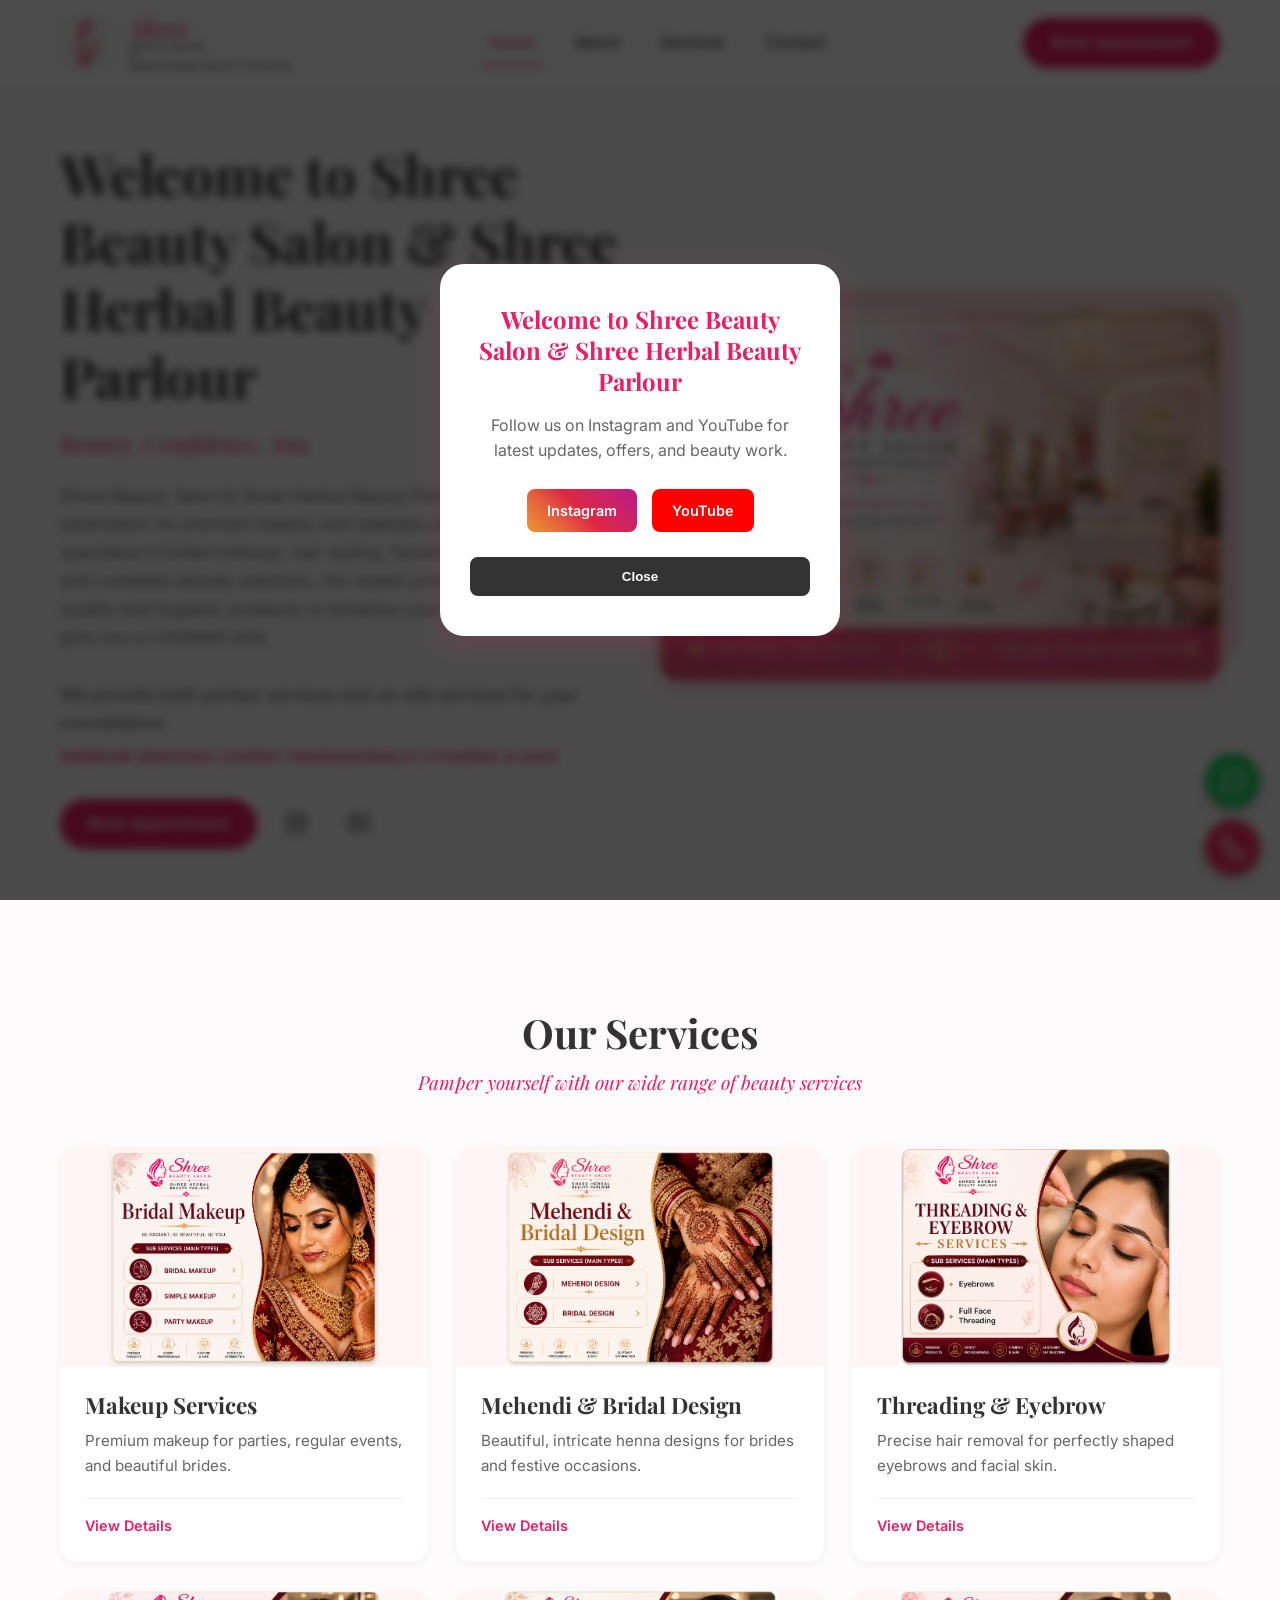
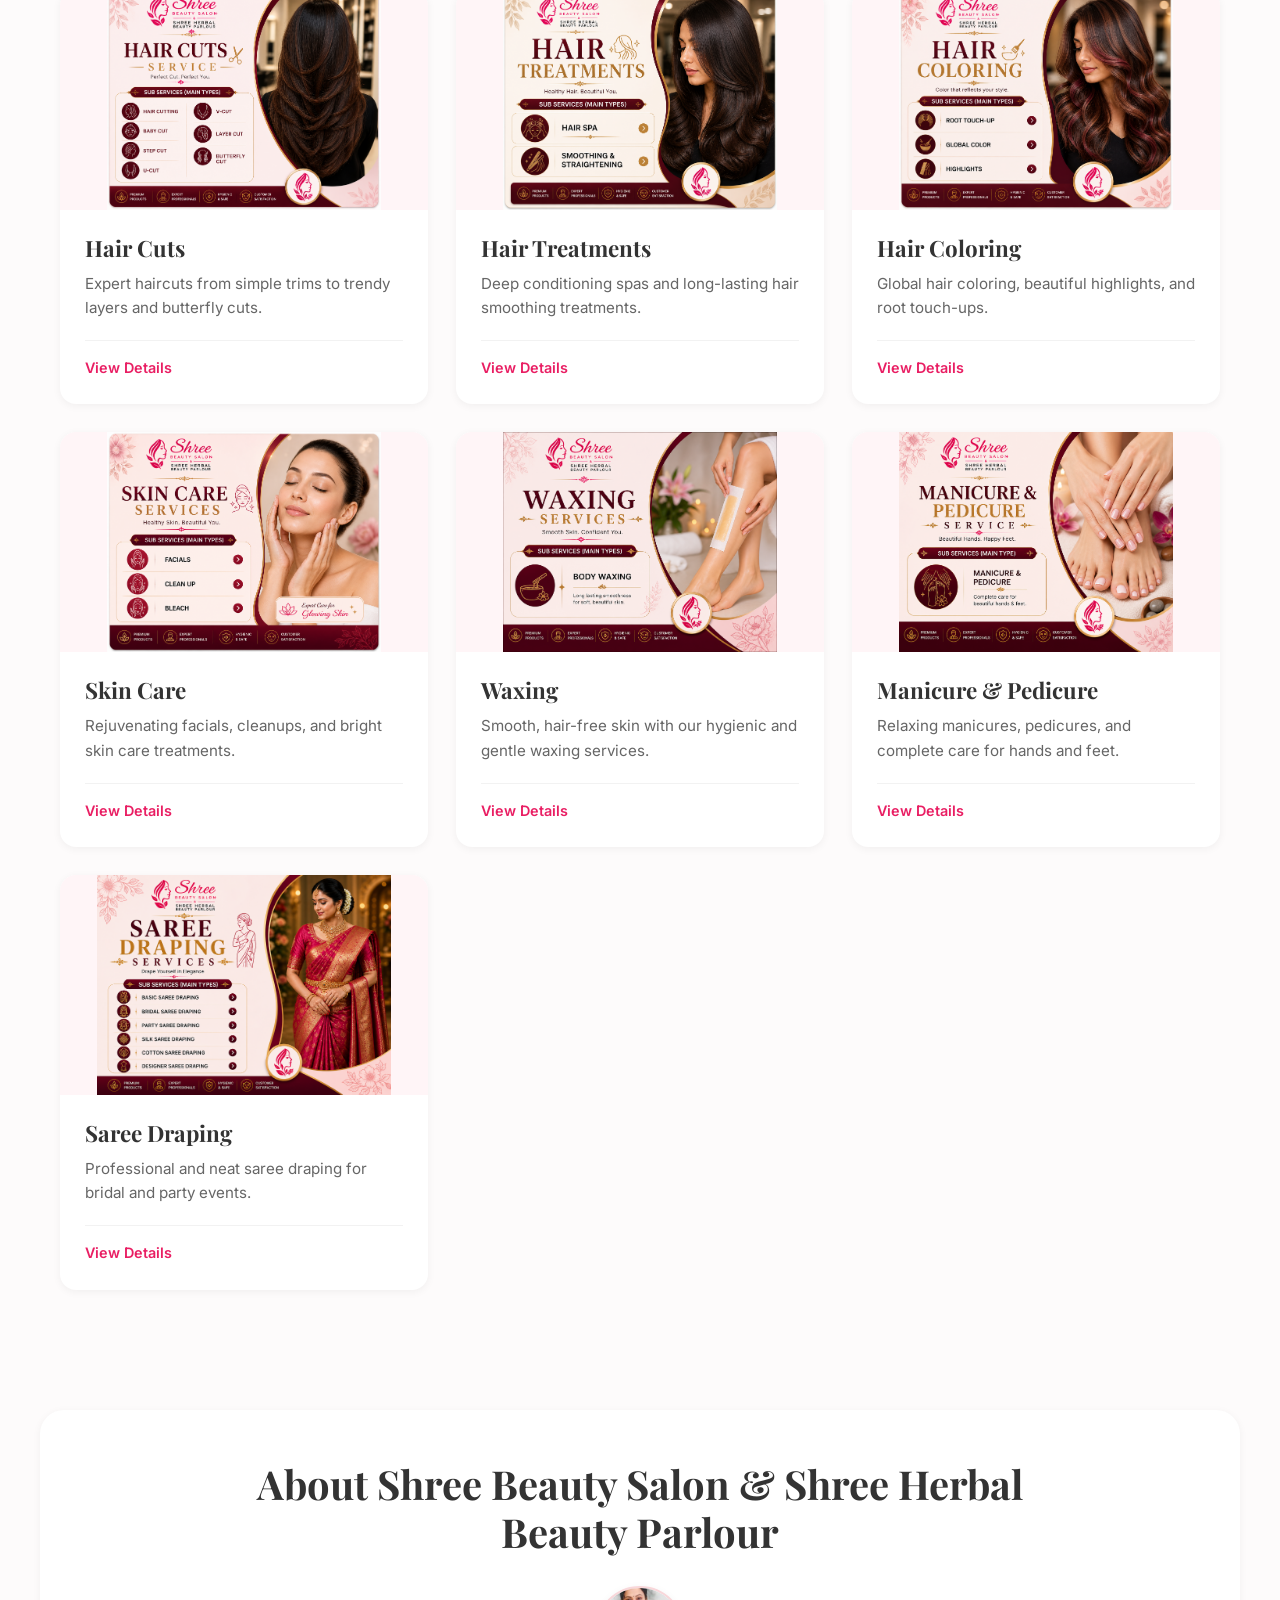
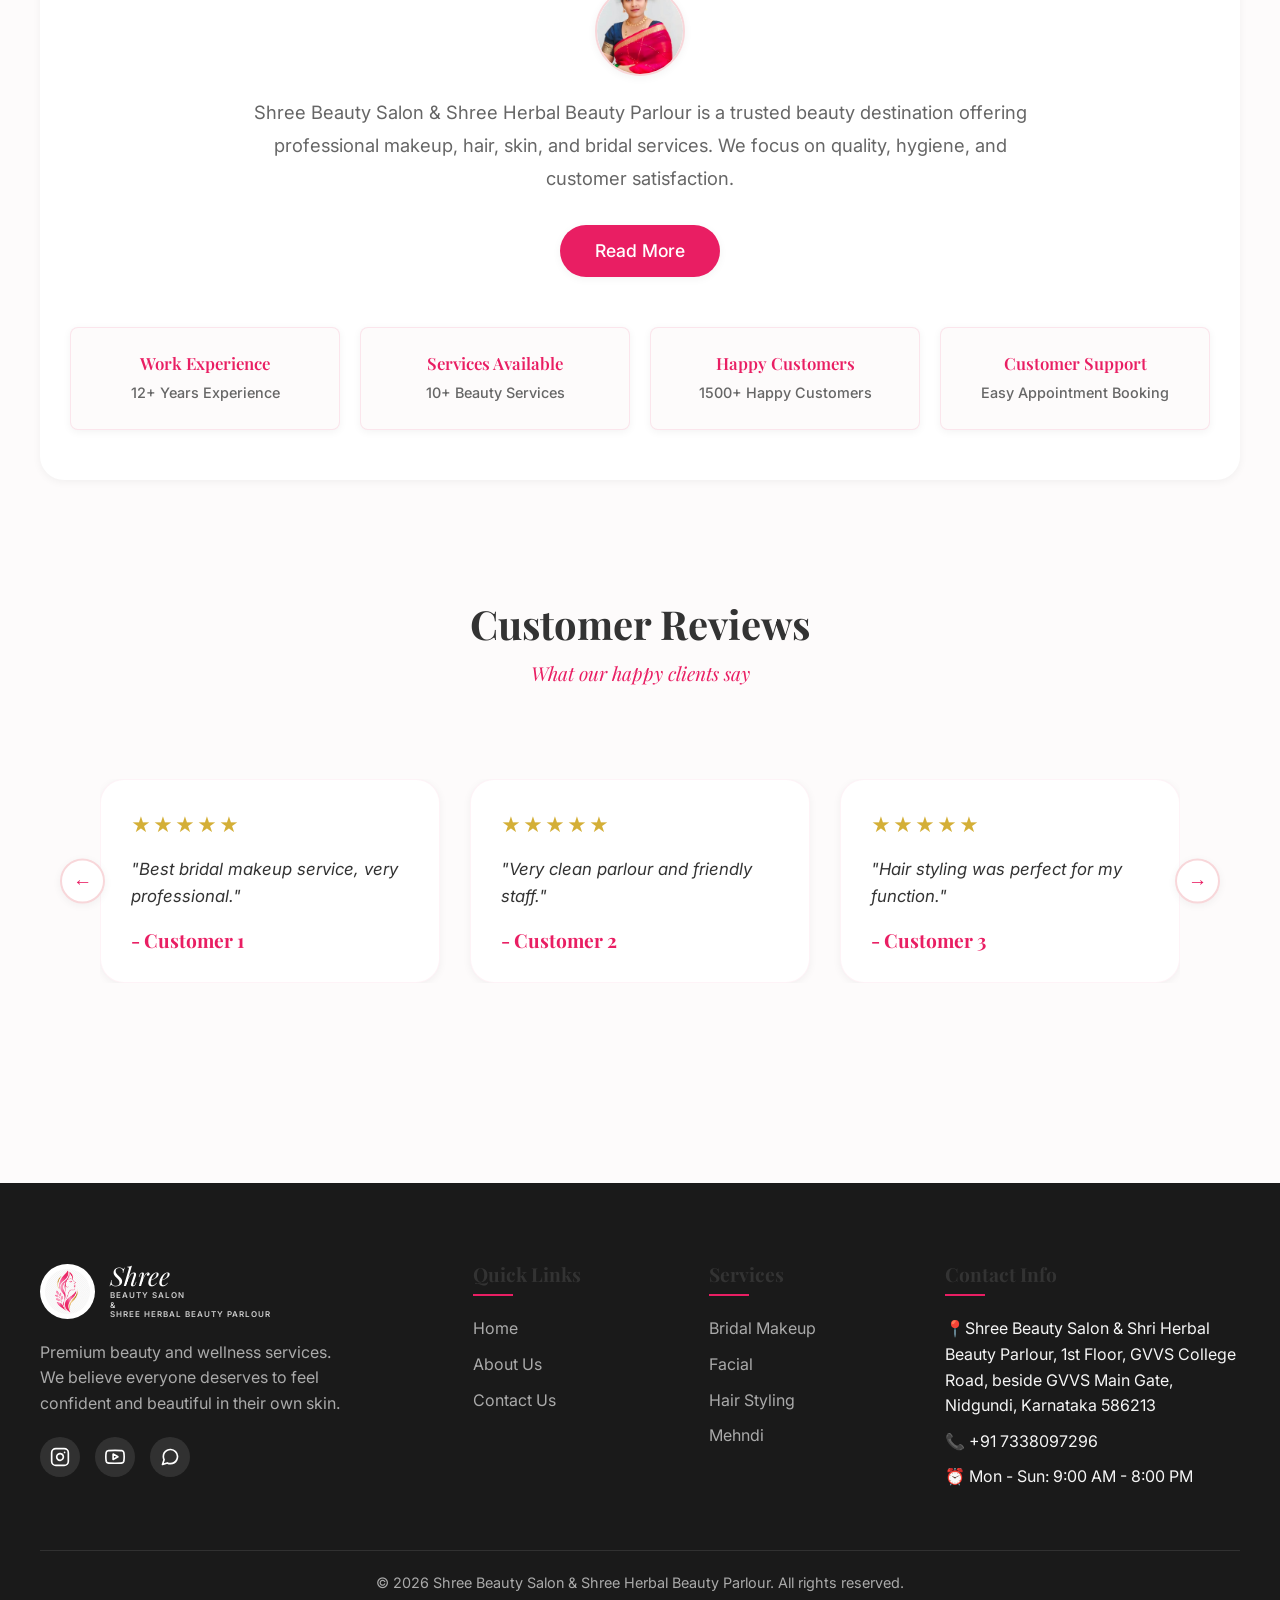
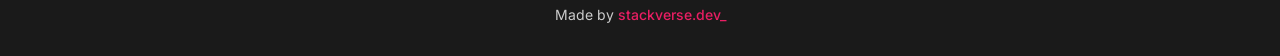
==== commit 8f8748d4: "Update salon website: Add welcome popup, update contact map, and add credit link" ====
--- a/index.html
+++ b/index.html
@@ -25,7 +25,6 @@
         <a href="index.html" class="nav-link active">Home</a>
         <a href="about.html" class="nav-link">About</a>
         <a href="services.html" class="nav-link">Services</a>
-        <a href="gallery.html" class="nav-link">Gallery</a>
         <a href="contact.html" class="nav-link">Contact</a>
       </nav>
 
@@ -76,33 +75,11 @@
     </div>
     <div class="hero-image-wrap">
       <div class="hero-blob"></div>
-      <img src="assets/Home.png" alt="Shop Banner" class="hero-image"
-        style="object-fit: cover; width: 100%; height: 100%;">
+      <img src="assets/Home.png" alt="Shop Banner" class="hero-image">
     </div>
 
   </section>
 
-  <!-- Features Strip -->
-  <section class="features-strip">
-    <div class="features-grid">
-      <div class="feature-item">
-        <div class="feature-icon">✨</div>
-        <div class="feature-title">Premium Products</div>
-      </div>
-      <div class="feature-item">
-        <div class="feature-icon">👩‍🎨</div>
-        <div class="feature-title">Expert Beauticians</div>
-      </div>
-      <div class="feature-item">
-        <div class="feature-icon">🧼</div>
-        <div class="feature-title">Hygienic & Safe</div>
-      </div>
-      <div class="feature-item">
-        <div class="feature-icon">💖</div>
-        <div class="feature-title">Customer Satisfaction</div>
-      </div>
-    </div>
-  </section>
 
   <!-- Services Section -->
   <section class="section">
@@ -113,93 +90,94 @@
 
     <div class="services-grid">
       <!-- 10 Category Cards -->
-      <a href="services.html#makeup-services" class="service-card">
-        <div class="service-img-wrap"><img src="https://images.unsplash.com/photo-1516975080661-46dcbfcac2bd?auto=format&fit=crop&w=600" alt="Makeup" loading="lazy"></div>
+      <a href="services.html#bridal-makeup" class="service-card">
+        <div class="service-img-wrap"><img src="assets\MAKEUP SERVICES.png" alt="Makeup" loading="lazy"></div>
         <div class="service-content">
           <h3 class="service-title">Makeup Services</h3>
           <p class="service-desc">Premium makeup for parties, regular events, and beautiful brides.</p>
-          <div class="service-actions"><span class="view-price">View Services &rarr;</span></div>
-        </div>
-      </a>
-      
+          <div class="service-actions"><span class="view-price">View Details</span></div>
+        </div>
+      </a>
+
       <a href="services.html#mehendi-bridal" class="service-card">
-        <div class="service-img-wrap"><img src="https://images.unsplash.com/photo-1563200762-11a54b3ea3c6?auto=format&fit=crop&w=600" alt="Mehendi" loading="lazy"></div>
+        <div class="service-img-wrap"><img src="assets\MEHENDI & BRIDAL DESIGN.png" alt="Mehendi" loading="lazy"></div>
         <div class="service-content">
           <h3 class="service-title">Mehendi & Bridal Design</h3>
           <p class="service-desc">Beautiful, intricate henna designs for brides and festive occasions.</p>
-          <div class="service-actions"><span class="view-price">View Services &rarr;</span></div>
-        </div>
-      </a>
-      
-      <a href="services.html#threading-eyebrow" class="service-card">
-        <div class="service-img-wrap"><img src="assets/Threading.png" alt="Threading" loading="lazy" onerror="this.src='https://images.unsplash.com/photo-1522337660859-02fbefca4702?auto=format&fit=crop&w=600'"></div>
+          <div class="service-actions"><span class="view-price">View Details</span></div>
+        </div>
+      </a>
+
+      <a href="services.html#threading" class="service-card">
+        <div class="service-img-wrap"><img src="assets\THREADING SERVICES.png" alt="Threading" loading="lazy">
+        </div>
         <div class="service-content">
           <h3 class="service-title">Threading & Eyebrow</h3>
           <p class="service-desc">Precise hair removal for perfectly shaped eyebrows and facial skin.</p>
-          <div class="service-actions"><span class="view-price">View Services &rarr;</span></div>
-        </div>
-      </a>
-      
+          <div class="service-actions"><span class="view-price">View Details</span></div>
+        </div>
+      </a>
+
       <a href="services.html#hair-cuts" class="service-card">
-        <div class="service-img-wrap"><img src="https://images.unsplash.com/photo-1560066984-138dadb4c035?auto=format&fit=crop&w=600" alt="Hair Cuts" loading="lazy"></div>
+        <div class="service-img-wrap"><img src="assets\HAIR CUTS.png" alt="Hair Cuts" loading="lazy"></div>
         <div class="service-content">
           <h3 class="service-title">Hair Cuts</h3>
           <p class="service-desc">Expert haircuts from simple trims to trendy layers and butterfly cuts.</p>
-          <div class="service-actions"><span class="view-price">View Services &rarr;</span></div>
+          <div class="service-actions"><span class="view-price">View Details</span></div>
         </div>
       </a>
 
       <a href="services.html#hair-treatments" class="service-card">
-        <div class="service-img-wrap"><img src="https://images.unsplash.com/photo-1519823551278-64ac92734fb1?auto=format&fit=crop&w=600" alt="Hair Treatments" loading="lazy"></div>
+        <div class="service-img-wrap"><img src="assets\HAIR TREATMENTS.png" alt="Hair Treatments" loading="lazy"></div>
         <div class="service-content">
           <h3 class="service-title">Hair Treatments</h3>
           <p class="service-desc">Deep conditioning spas and long-lasting hair smoothing treatments.</p>
-          <div class="service-actions"><span class="view-price">View Services &rarr;</span></div>
+          <div class="service-actions"><span class="view-price">View Details</span></div>
         </div>
       </a>
 
       <a href="services.html#hair-coloring" class="service-card">
-        <div class="service-img-wrap"><img src="https://images.unsplash.com/photo-1595476108010-b4d1f10d5e42?auto=format&fit=crop&w=600" alt="Hair Coloring" loading="lazy"></div>
+        <div class="service-img-wrap"><img src="assets\HAIR COLORING.png" alt="Hair Coloring" loading="lazy"></div>
         <div class="service-content">
           <h3 class="service-title">Hair Coloring</h3>
           <p class="service-desc">Global hair coloring, beautiful highlights, and root touch-ups.</p>
-          <div class="service-actions"><span class="view-price">View Services &rarr;</span></div>
+          <div class="service-actions"><span class="view-price">View Details</span></div>
         </div>
       </a>
 
       <a href="services.html#skin-care" class="service-card">
-        <div class="service-img-wrap"><img src="https://images.unsplash.com/photo-1570172619644-dfd03ed5d881?auto=format&fit=crop&w=600" alt="Skin Care" loading="lazy"></div>
+        <div class="service-img-wrap"><img src="assets\SKIN CARE.png" alt="Skin Care" loading="lazy"></div>
         <div class="service-content">
           <h3 class="service-title">Skin Care</h3>
           <p class="service-desc">Rejuvenating facials, cleanups, and bright skin care treatments.</p>
-          <div class="service-actions"><span class="view-price">View Services &rarr;</span></div>
+          <div class="service-actions"><span class="view-price">View Details</span></div>
         </div>
       </a>
 
       <a href="services.html#waxing" class="service-card">
-        <div class="service-img-wrap"><img src="https://images.unsplash.com/photo-1555820598-c8015200bb6b?auto=format&fit=crop&w=600" alt="Waxing" loading="lazy"></div>
+        <div class="service-img-wrap"><img src="assets\WAXING.png" alt="Waxing" loading="lazy"></div>
         <div class="service-content">
           <h3 class="service-title">Waxing</h3>
           <p class="service-desc">Smooth, hair-free skin with our hygienic and gentle waxing services.</p>
-          <div class="service-actions"><span class="view-price">View Services &rarr;</span></div>
-        </div>
-      </a>
-
-      <a href="services.html#manicure-pedicure" class="service-card">
-        <div class="service-img-wrap"><img src="https://images.unsplash.com/photo-1519014816548-bf5fe059e98b?auto=format&fit=crop&w=600" alt="Manicure" loading="lazy"></div>
+          <div class="service-actions"><span class="view-price">View Details</span></div>
+        </div>
+      </a>
+
+      <a href="services.html#manicure" class="service-card">
+        <div class="service-img-wrap"><img src="assets\MANICURE & PEDICURE.png" alt="Manicure" loading="lazy"></div>
         <div class="service-content">
           <h3 class="service-title">Manicure & Pedicure</h3>
           <p class="service-desc">Relaxing manicures, pedicures, and complete care for hands and feet.</p>
-          <div class="service-actions"><span class="view-price">View Services &rarr;</span></div>
+          <div class="service-actions"><span class="view-price">View Details</span></div>
         </div>
       </a>
 
       <a href="services.html#saree-draping" class="service-card">
-        <div class="service-img-wrap"><img src="https://images.unsplash.com/photo-1610030469983-98e550d6193c?auto=format&fit=crop&w=600" alt="Saree Draping" loading="lazy"></div>
+        <div class="service-img-wrap"><img src="assets\SAREE DRAPING.png" alt="Saree Draping" loading="lazy"></div>
         <div class="service-content">
           <h3 class="service-title">Saree Draping</h3>
           <p class="service-desc">Professional and neat saree draping for bridal and party events.</p>
-          <div class="service-actions"><span class="view-price">View Services &rarr;</span></div>
+          <div class="service-actions"><span class="view-price">View Details</span></div>
         </div>
       </a>
 
@@ -207,37 +185,58 @@
   </section>
 
   <!-- Small About Section -->
-  <section class="section" style="background-color: var(--color-bg-white); border-radius: var(--border-radius-lg); margin: 40px auto; box-shadow: var(--shadow-sm);">
-    <div class="section-header">
-      <h2 class="section-title">About Shree Beauty Salon & Shree Herbal Beauty Parlour</h2>
-    </div>
-    <div style="max-width: 900px; margin: 0 auto; text-align: center;">
-      <p style="color: var(--color-text-muted); font-size: 1.15rem; line-height: 1.8; margin-bottom: 50px;">
-        Shree Beauty Salon & Shree Herbal Beauty Parlour is a trusted beauty destination in Nidagundi, offering professional beauty, bridal, hair, skin care, and herbal services. We focus on hygiene, quality products, expert care, and customer satisfaction.
-      </p>
-    </div>
-    
-    <div class="features-grid" style="max-width: 1000px; margin: 0 auto 50px; grid-template-columns: repeat(auto-fit, minmax(200px, 1fr));">
-      <div class="feature-item">
-        <div class="feature-icon" style="background: var(--color-primary-light);">👩‍🎨</div>
-        <div class="feature-title">Expert Professionals</div>
-      </div>
-      <div class="feature-item">
-        <div class="feature-icon" style="background: var(--color-primary-light);">✨</div>
-        <div class="feature-title">Premium Products</div>
-      </div>
-      <div class="feature-item">
-        <div class="feature-icon" style="background: var(--color-primary-light);">🧼</div>
-        <div class="feature-title">Hygienic & Safe</div>
-      </div>
-      <div class="feature-item">
-        <div class="feature-icon" style="background: var(--color-primary-light);">💖</div>
-        <div class="feature-title">Customer Satisfaction</div>
-      </div>
-    </div>
-    
-    <div style="text-align: center; padding-bottom: 20px;">
-      <a href="about.html" class="btn btn-primary" style="padding: 12px 35px; font-size: 1.1rem;">Read More</a>
+  <section class="section"
+    style="background-color: var(--color-bg-white); border-radius: var(--border-radius-lg); margin: 40px auto; box-shadow: var(--shadow-sm); padding: 50px 30px;">
+
+    <div style="max-width: 900px; margin: 0 auto 50px; text-align: center;">
+      <h2 class="section-title" style="margin-bottom: 30px;">About Shree Beauty Salon & Shree Herbal Beauty Parlour</h2>
+
+      <div style="display: flex; flex-direction: column; align-items: center; gap: 20px; margin-bottom: 30px;">
+        <img src="assets/owner.jpeg" alt="Owner Surekha"
+          style="width: 90px; height: 90px; border-radius: 50%; object-fit: cover; box-shadow: var(--shadow-sm); border: 2px solid var(--color-primary-light);">
+        <p
+          style="color: var(--color-text-muted); font-size: 1.15rem; line-height: 1.8; max-width: 800px; margin: 0 auto;">
+          Shree Beauty Salon & Shree Herbal Beauty Parlour is a trusted beauty destination offering professional makeup,
+          hair, skin, and bridal services. We focus on quality, hygiene, and customer satisfaction.
+        </p>
+      </div>
+
+      <div style="margin-top: 30px;">
+        <a href="about.html" class="btn btn-primary" style="padding: 12px 35px; font-size: 1.1rem;">Read More</a>
+      </div>
+    </div>
+
+    <!-- Stats in one row -->
+    <div
+      style="display: grid; grid-template-columns: repeat(auto-fit, minmax(150px, 1fr)); gap: 20px; max-width: 1200px; margin: 0 auto;">
+      <div
+        style="background: var(--color-bg-offwhite); padding: 25px 15px; border-radius: var(--border-radius-sm); border: 1px solid rgba(233, 30, 99, 0.1); text-align: center; box-shadow: var(--shadow-sm);">
+        <h4 style="font-size: 1.05rem; color: var(--color-primary-dark); margin-bottom: 8px; font-weight: 600;">Work
+          Experience</h4>
+        <p style="font-size: 0.9rem; color: var(--color-text-muted); margin: 0; font-weight: 500;">12+ Years Experience
+        </p>
+      </div>
+      <div
+        style="background: var(--color-bg-offwhite); padding: 25px 15px; border-radius: var(--border-radius-sm); border: 1px solid rgba(233, 30, 99, 0.1); text-align: center; box-shadow: var(--shadow-sm);">
+        <h4 style="font-size: 1.05rem; color: var(--color-primary-dark); margin-bottom: 8px; font-weight: 600;">Services
+          Available</h4>
+        <p style="font-size: 0.9rem; color: var(--color-text-muted); margin: 0; font-weight: 500;">10+ Beauty Services
+        </p>
+      </div>
+      <div
+        style="background: var(--color-bg-offwhite); padding: 25px 15px; border-radius: var(--border-radius-sm); border: 1px solid rgba(233, 30, 99, 0.1); text-align: center; box-shadow: var(--shadow-sm);">
+        <h4 style="font-size: 1.05rem; color: var(--color-primary-dark); margin-bottom: 8px; font-weight: 600;">Happy
+          Customers</h4>
+        <p style="font-size: 0.9rem; color: var(--color-text-muted); margin: 0; font-weight: 500;">1500+ Happy Customers
+        </p>
+      </div>
+      <div
+        style="background: var(--color-bg-offwhite); padding: 25px 15px; border-radius: var(--border-radius-sm); border: 1px solid rgba(233, 30, 99, 0.1); text-align: center; box-shadow: var(--shadow-sm);">
+        <h4 style="font-size: 1.05rem; color: var(--color-primary-dark); margin-bottom: 8px; font-weight: 600;">Customer
+          Support</h4>
+        <p style="font-size: 0.9rem; color: var(--color-text-muted); margin: 0; font-weight: 500;">Easy Appointment
+          Booking</p>
+      </div>
     </div>
   </section>
 
@@ -247,43 +246,24 @@
       <h2 class="section-title">Customer Reviews</h2>
       <p class="section-subtitle">What our happy clients say</p>
     </div>
-    
-    <div class="reviews-slider-container" style="position: relative; max-width: 1200px; margin: 0 auto; padding: 20px 40px;">
+
+    <div class="reviews-slider-container"
+      style="position: relative; max-width: 1200px; margin: 0 auto; padding: 20px 40px;">
       <div style="overflow: hidden; padding: 20px 0;">
-        <div class="reviews-slider" id="reviews-slider" style="display: flex; transition: transform 0.5s ease; gap: 30px;">
-           <!-- Populated by JS -->
-        </div>
-      </div>
-      
-      <button id="review-prev" style="position: absolute; left: 0; top: 50%; transform: translateY(-50%); background: var(--color-bg-white); color: var(--color-primary-dark); border: 2px solid var(--color-primary-light); width: 45px; height: 45px; border-radius: 50%; cursor: pointer; box-shadow: var(--shadow-sm); z-index: 10; font-size: 1.2rem; transition: var(--transition);">&larr;</button>
-      <button id="review-next" style="position: absolute; right: 0; top: 50%; transform: translateY(-50%); background: var(--color-bg-white); color: var(--color-primary-dark); border: 2px solid var(--color-primary-light); width: 45px; height: 45px; border-radius: 50%; cursor: pointer; box-shadow: var(--shadow-sm); z-index: 10; font-size: 1.2rem; transition: var(--transition);">&rarr;</button>
+        <div class="reviews-slider" id="reviews-slider"
+          style="display: flex; transition: transform 0.5s ease; gap: 30px;">
+          <!-- Populated by JS -->
+        </div>
+      </div>
+
+      <button id="review-prev"
+        style="position: absolute; left: 0; top: 50%; transform: translateY(-50%); background: var(--color-bg-white); color: var(--color-primary-dark); border: 2px solid var(--color-primary-light); width: 45px; height: 45px; border-radius: 50%; cursor: pointer; box-shadow: var(--shadow-sm); z-index: 10; font-size: 1.2rem; transition: var(--transition);">&larr;</button>
+      <button id="review-next"
+        style="position: absolute; right: 0; top: 50%; transform: translateY(-50%); background: var(--color-bg-white); color: var(--color-primary-dark); border: 2px solid var(--color-primary-light); width: 45px; height: 45px; border-radius: 50%; cursor: pointer; box-shadow: var(--shadow-sm); z-index: 10; font-size: 1.2rem; transition: var(--transition);">&rarr;</button>
     </div>
   </section>
 
-  <!-- Gallery Preview Section -->
-  <section class="section" style="margin-bottom: 60px;">
-    <div class="section-header">
-      <h2 class="section-title">Our Work Gallery</h2>
-      <p class="section-subtitle">Follow us on social media for more updates</p>
-    </div>
-    
-    <div class="gallery-tabs">
-      <button class="tab-btn active" onclick="switchHomeGalleryTab('tab-insta-home')">Instagram Videos</button>
-      <button class="tab-btn" onclick="switchHomeGalleryTab('tab-yt-home')">YouTube Videos</button>
-    </div>
-    
-    <div id="tab-insta-home" class="tab-content active">
-      <div id="insta-videos" class="home-gallery-grid">
-         <!-- Populated by JS -->
-      </div>
-    </div>
-    
-    <div id="tab-yt-home" class="tab-content">
-      <div id="youtube-videos" class="home-gallery-grid">
-         <!-- Populated by JS -->
-      </div>
-    </div>
-  </section>
+
 
   <!-- Footer -->
   <footer class="footer">
@@ -331,7 +311,6 @@
         <ul class="footer-links">
           <li><a href="index.html">Home</a></li>
           <li><a href="about.html">About Us</a></li>
-          <li><a href="gallery.html">Gallery</a></li>
           <li><a href="contact.html">Contact Us</a></li>
         </ul>
       </div>
@@ -347,7 +326,8 @@
       <div class="footer-col">
         <h4>Contact Info</h4>
         <ul class="footer-links">
-          <li>📍 Nidagundi, Karnataka</li>
+          <li>📍Shree Beauty Salon & Shri Herbal Beauty Parlour, 1st Floor, GVVS College Road, beside GVVS Main Gate,
+            Nidgundi, Karnataka 586213</li>
           <li>📞 +91 7338097296</li>
           <li>⏰ Mon - Sun: 9:00 AM - 8:00 PM</li>
         </ul>
@@ -355,10 +335,49 @@
     </div>
     <div class="footer-bottom">
       <p>&copy; 2026 Shree Beauty Salon & Shree Herbal Beauty Parlour. All rights reserved.</p>
+      <p class="made-by">
+        Made by 
+        <a href="https://www.instagram.com/stackverse.dev_/" target="_blank">
+          stackverse.dev_
+        </a>
+      </p>
     </div>
   </footer>
 
   <script src="script.js"></script>
+
+  <!-- Floating Contact Buttons -->
+  <div class="floating-contact">
+    <a href="https://wa.me/917338097296" target="_blank" class="whatsapp-btn" aria-label="WhatsApp">
+      <svg xmlns="http://www.w3.org/2000/svg" width="28" height="28" viewBox="0 0 24 24" fill="none" stroke="#ffffff"
+        stroke-width="2" stroke-linecap="round" stroke-linejoin="round">
+        <path
+          d="M21 11.5a8.38 8.38 0 0 1-.9 3.8 8.5 8.5 0 0 1-7.6 4.7 8.38 8.38 0 0 1-3.8-.9L3 21l1.9-5.7a8.38 8.38 0 0 1-.9-3.8 8.5 8.5 0 0 1 4.7-7.6 8.38 8.38 0 0 1 3.8-.9h.5a8.48 8.48 0 0 1 8 8v.5z">
+        </path>
+      </svg>
+    </a>
+    <a href="tel:7338097296" class="call-btn" aria-label="Call Us">
+      <svg xmlns="http://www.w3.org/2000/svg" width="26" height="26" viewBox="0 0 24 24" fill="none" stroke="#ffffff"
+        stroke-width="2" stroke-linecap="round" stroke-linejoin="round">
+        <path
+          d="M22 16.92v3a2 2 0 0 1-2.18 2 19.79 19.79 0 0 1-8.63-3.07 19.5 19.5 0 0 1-6-6 19.79 19.79 0 0 1-3.07-8.67A2 2 0 0 1 4.11 2h3a2 2 0 0 1 2 1.72 12.84 12.84 0 0 0 .7 2.81 2 2 0 0 1-.45 2.11L8.09 9.91a16 16 0 0 0 6 6l1.27-1.27a2 2 0 0 1 2.11-.45 12.84 12.84 0 0 0 2.81.7A2 2 0 0 1 22 16.92z">
+        </path>
+      </svg>
+    </a>
+  </div>
+  <!-- Welcome Popup -->
+  <div id="welcomePopup" class="popup-overlay">
+    <div class="popup-box">
+      <h2>Welcome to Shree Beauty Salon & Shree Herbal Beauty Parlour</h2>
+      <p>Follow us on Instagram and YouTube for latest updates, offers, and beauty work.</p>
+      <div class="popup-buttons">
+        <a href="https://instagram.com/makeoverby_surekh" target="_blank" class="insta-btn">Instagram</a>
+        <a href="#" target="_blank" class="youtube-btn">YouTube</a>
+      </div>
+      <button onclick="closePopup()" class="close-btn">Close</button>
+    </div>
+  </div>
 </body>
 
+
 </html>
--- a/style.css
+++ b/style.css
@@ -28,12 +28,17 @@
   box-sizing: border-box;
 }
 
+html, body {
+  margin: 0;
+  padding: 0;
+  overflow-x: hidden;
+}
+
 body {
   font-family: var(--font-body);
   color: var(--color-text-main);
   background-color: var(--color-bg-offwhite);
   line-height: 1.6;
-  overflow-x: hidden;
 }
 
 h1, h2, h3, h4, h5, h6 {
@@ -305,6 +310,14 @@
   z-index: 2;
 }
 
+.hero-image, .hero-image-wrap img {
+  width: 100%;
+  height: auto;
+  max-height: 420px;
+  object-fit: contain !important;
+  border-radius: 18px;
+}
+
 .hero-blob {
   position: absolute;
   top: -20px;
@@ -383,8 +396,20 @@
 /* Services Grid */
 .services-grid {
   display: grid;
-  grid-template-columns: repeat(auto-fill, minmax(300px, 1fr));
-  gap: 30px;
+  grid-template-columns: repeat(3, 1fr);
+  gap: 28px;
+}
+
+@media (max-width: 992px) {
+  .services-grid {
+    grid-template-columns: repeat(2, 1fr);
+  }
+}
+
+@media (max-width: 600px) {
+  .services-grid {
+    grid-template-columns: 1fr;
+  }
 }
 
 .service-card {
@@ -408,10 +433,12 @@
   overflow: hidden;
 }
 
-.service-img-wrap img {
+.service-card img {
   width: 100%;
-  height: 100%;
-  object-fit: cover;
+  height: 220px;
+  object-fit: contain;
+  background: #fff5f7;
+  border-radius: 12px 12px 0 0;
   transition: transform 0.5s ease;
 }
 
@@ -484,7 +511,9 @@
 .sd-image-wrap img {
   width: 100%;
   height: 100%;
-  object-fit: cover;
+  object-fit: contain;
+  background: #fff5f7;
+  border-radius: var(--border-radius-md);
 }
 
 .sd-content {
@@ -628,7 +657,9 @@
 .about-images img {
   border-radius: var(--border-radius-md);
   height: 250px;
-  object-fit: cover;
+  width: 100%;
+  object-fit: contain;
+  background: #fff5f7;
   box-shadow: var(--shadow-md);
 }
 
@@ -957,6 +988,23 @@
   font-size: 0.9rem;
 }
 
+.made-by {
+  margin-top: 10px;
+  font-size: 14px;
+  color: #ccc;
+}
+
+.made-by a {
+  color: var(--color-primary-dark);
+  text-decoration: none;
+  font-weight: 500;
+}
+
+.made-by a:hover {
+  text-decoration: underline;
+}
+
+
 /* Responsive */
 @media (max-width: 992px) {
   .hero {
@@ -1154,3 +1202,171 @@
     flex: 0 0 100%;
   }
 }
+
+.highlight-section {
+  animation: highlightAnim 2s ease-out;
+}
+
+@keyframes highlightAnim {
+  0% { background-color: rgba(233, 30, 99, 0.2); }
+  100% { background-color: transparent; }
+}
+\n
+/* Footer Whitespace Fix */
+footer, .footer {
+  margin-bottom: 0;
+  padding-bottom: 30px;
+}
+
+/* Floating Contact Buttons */
+.floating-contact {
+  position: fixed !important;
+  right: 20px !important;
+  bottom: 25px !important;
+  display: flex !important;
+  flex-direction: column !important;
+  gap: 12px !important;
+  z-index: 99999 !important;
+  pointer-events: auto !important;
+}
+
+.floating-contact a {
+  width: 55px;
+  height: 55px;
+  border-radius: 50%;
+  display: flex;
+  align-items: center;
+  justify-content: center;
+  box-shadow: 0 4px 12px rgba(0,0,0,0.3);
+  transition: transform 0.3s ease;
+  text-decoration: none;
+}
+
+.floating-contact a:hover {
+  transform: scale(1.1);
+}
+
+.floating-contact .whatsapp-btn {
+  background: #25D366;
+}
+
+.floating-contact .call-btn {
+  background: #ff2e63;
+}
+
+@media (max-width: 600px) {
+  .floating-contact {
+    bottom: 15px !important;
+    right: 15px !important;
+  }
+  .floating-contact a {
+    width: 50px;
+    height: 50px;
+  }
+}
+
+/* Welcome Popup Styles */
+.popup-overlay {
+  position: fixed;
+  top: 0;
+  left: 0;
+  width: 100%;
+  height: 100%;
+  background: rgba(0, 0, 0, 0.7);
+  backdrop-filter: blur(5px);
+  display: none; /* Controlled by JS */
+  align-items: center;
+  justify-content: center;
+  z-index: 100000;
+  opacity: 0;
+  transition: opacity 0.4s ease;
+}
+
+.popup-overlay.show {
+  display: flex;
+  opacity: 1;
+}
+
+.popup-box {
+  background: var(--color-bg-white);
+  padding: 40px 30px;
+  border-radius: var(--border-radius-lg);
+  text-align: center;
+  max-width: 400px;
+  width: 90%;
+  box-shadow: var(--shadow-lg);
+  transform: translateY(20px);
+  transition: transform 0.4s ease;
+}
+
+.popup-overlay.show .popup-box {
+  transform: translateY(0);
+}
+
+.popup-box h2 {
+  font-family: var(--font-heading);
+  font-size: 1.5rem;
+  color: var(--color-primary-dark);
+  margin-bottom: 15px;
+  line-height: 1.3;
+}
+
+.popup-box p {
+  color: var(--color-text-muted);
+  font-size: 1rem;
+  margin-bottom: 25px;
+  line-height: 1.6;
+}
+
+.popup-buttons {
+  display: flex;
+  gap: 15px;
+  justify-content: center;
+  margin-bottom: 25px;
+  flex-wrap: wrap;
+}
+
+.insta-btn, .youtube-btn {
+  padding: 10px 20px;
+  border-radius: var(--border-radius-sm);
+  text-decoration: none;
+  font-weight: 600;
+  font-size: 0.9rem;
+  transition: var(--transition);
+  display: flex;
+  align-items: center;
+  gap: 8px;
+  color: #fff !important;
+}
+
+.insta-btn {
+  background: linear-gradient(45deg, #f09433 0%, #e6683c 25%, #dc2743 50%, #cc2366 75%, #bc1888 100%);
+}
+
+.youtube-btn {
+  background: #ff0000;
+}
+
+.insta-btn:hover, .youtube-btn:hover {
+  transform: translateY(-3px);
+  box-shadow: var(--shadow-md);
+  filter: brightness(1.1);
+}
+
+.close-btn {
+  background: var(--color-text-main);
+  color: #fff;
+  padding: 12px 30px;
+  border: none;
+  border-radius: var(--border-radius-sm);
+  cursor: pointer;
+  font-weight: 600;
+  transition: var(--transition);
+  width: 100%;
+}
+
+.close-btn:hover {
+  background: #000;
+  transform: translateY(-2px);
+}
+
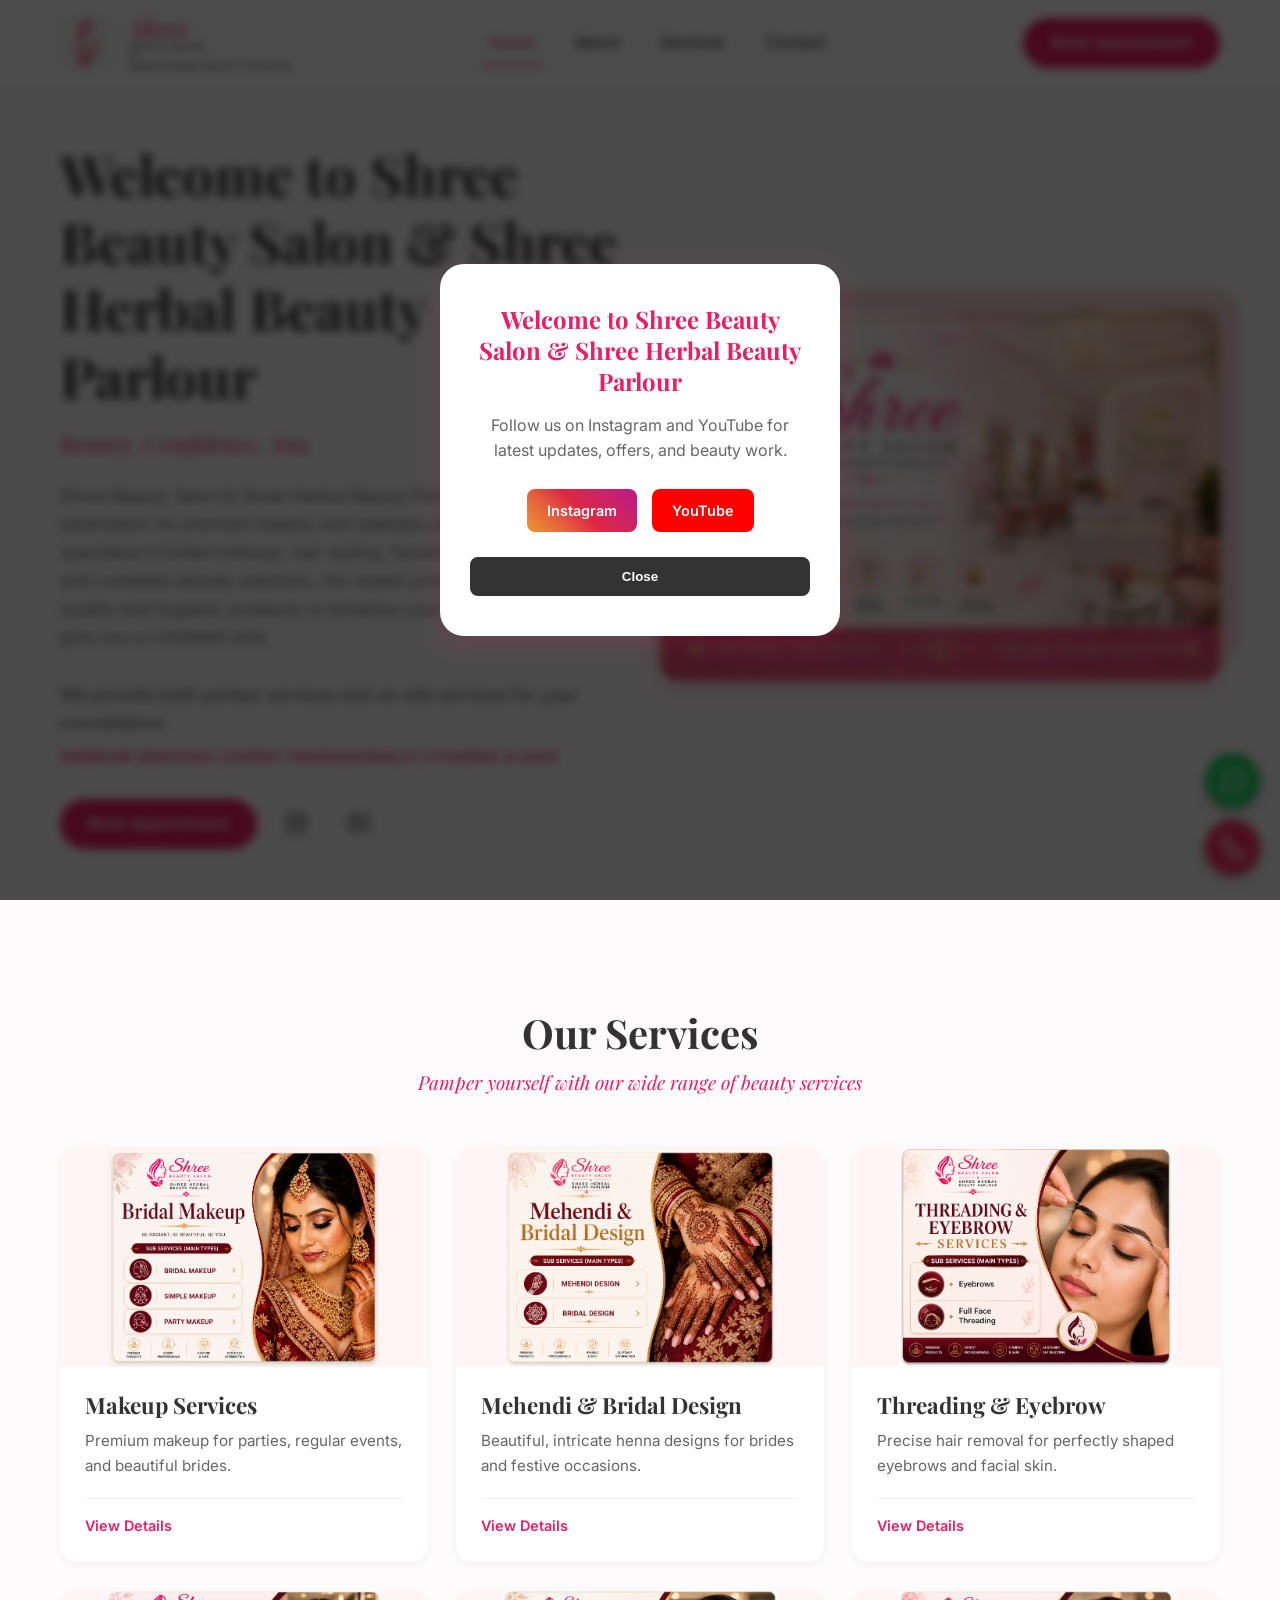
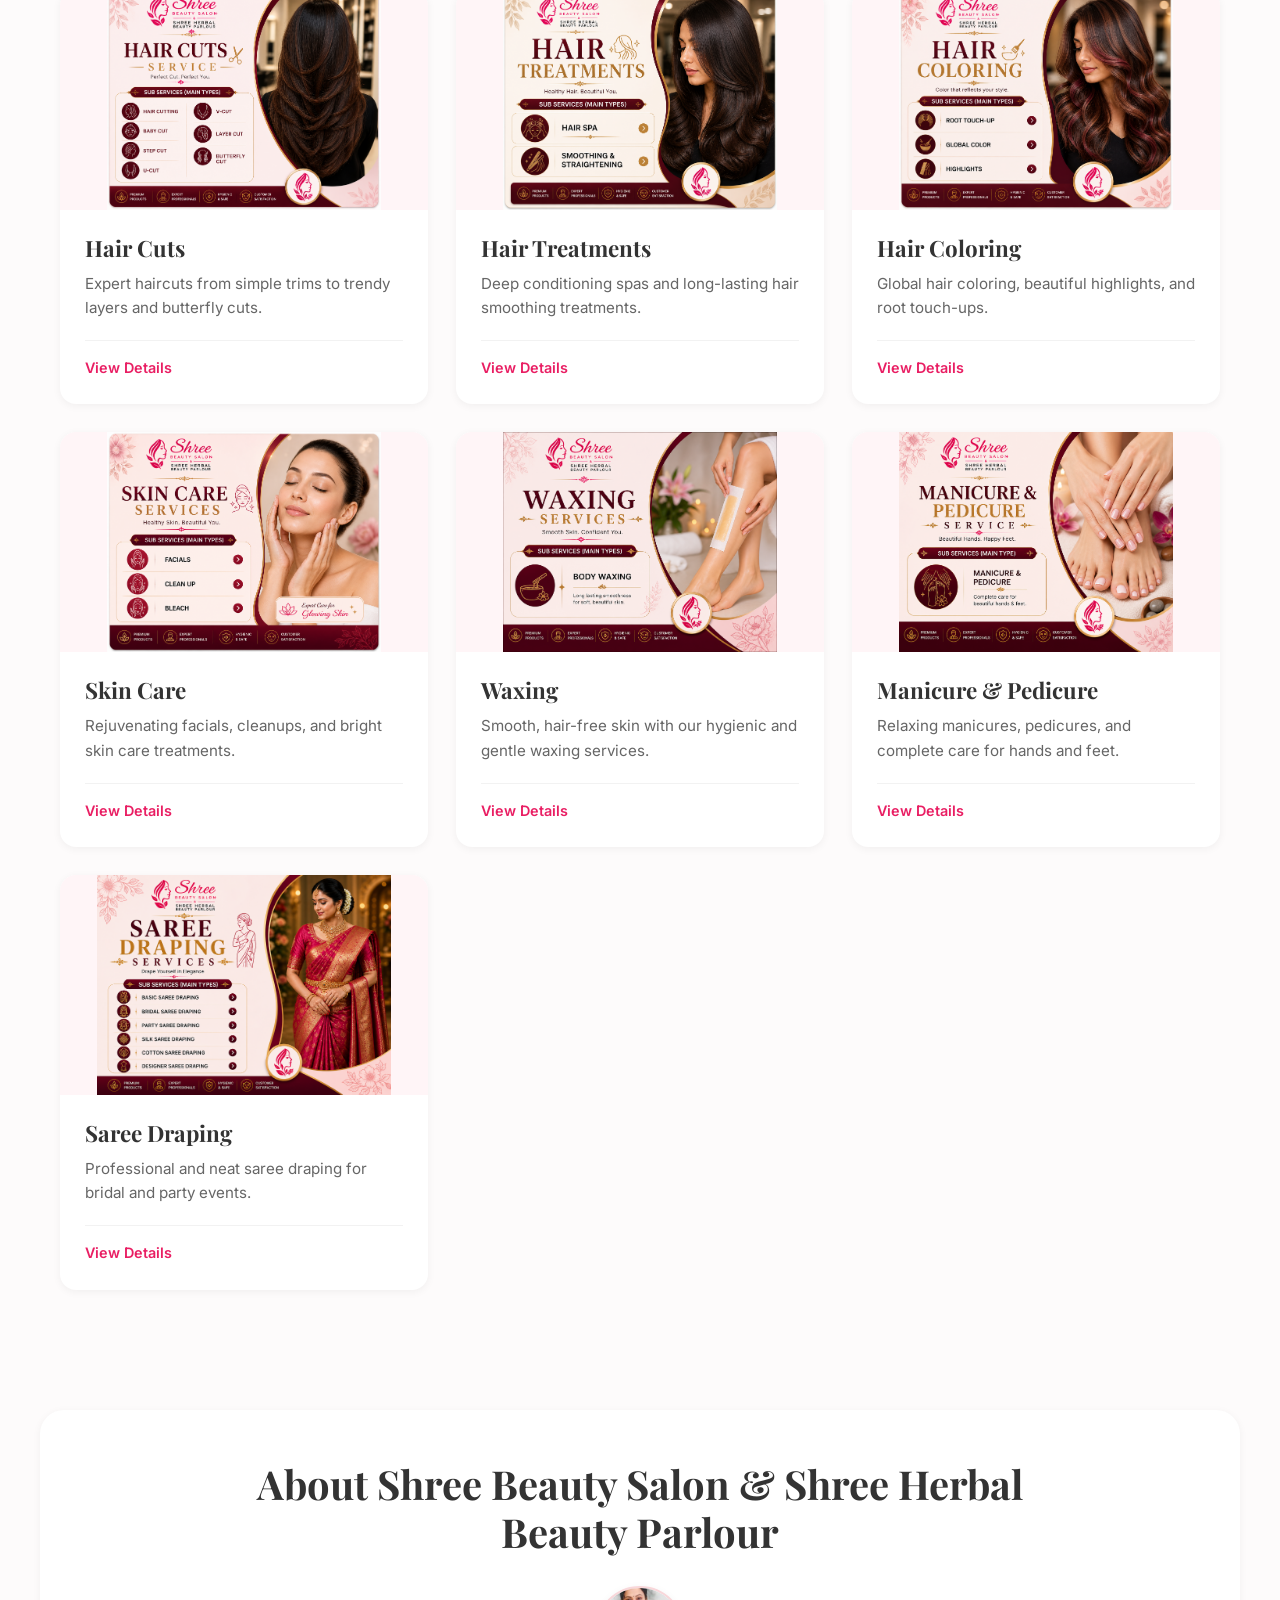
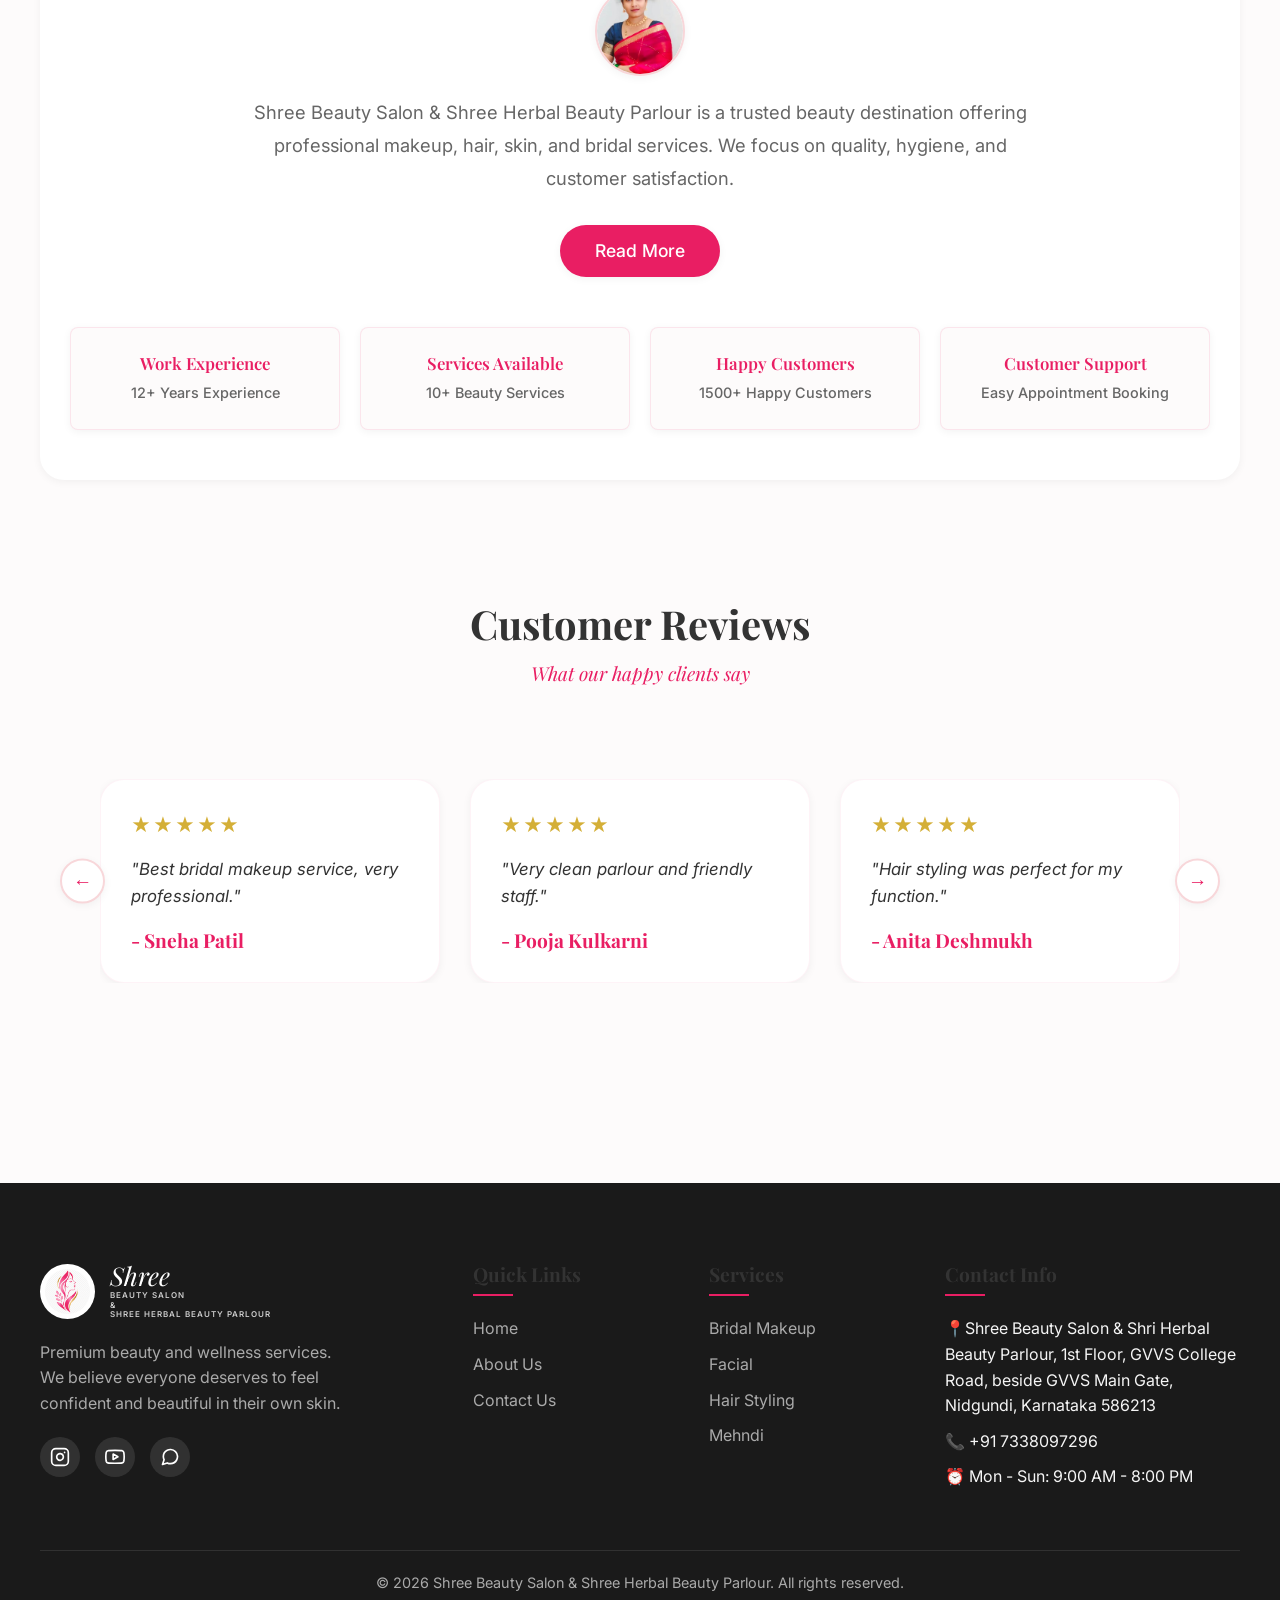
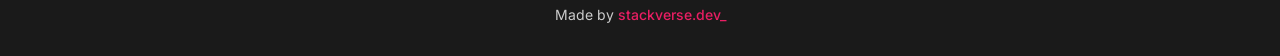
==== commit 8ee7a986: "SEO updates and final domain configuration" ====
--- a/index.html
+++ b/index.html
@@ -4,7 +4,42 @@
 <head>
   <meta charset="UTF-8">
   <meta name="viewport" content="width=device-width, initial-scale=1.0">
-  <title>Shree Beauty Salon | Be Your Own Kind of Beautiful</title>
+
+  <title>Shree Herbal Beauty Parlour Nidagundi | Bridal Makeup & Beauty Services</title>
+
+  <meta name="description"
+    content="Shree Herbal Beauty Parlour in Nidagundi provides bridal makeup, hair styling, facial, mehendi and complete beauty services with professional care. Book your appointment today.">
+
+  <meta name="author" content="Shree Herbal Beauty Parlour">
+
+  <!-- Favicon (Use only one logo image) -->
+  <link rel="icon" href="assets/logo.png">
+  <link rel="apple-touch-icon" href="assets\logo.png">
+
+  <!-- Open Graph -->
+  <meta property="og:title" content="Shree Herbal Beauty Parlour Nidagundi">
+  <meta property="og:description"
+    content="Best beauty parlour in Nidagundi for bridal makeup, hair styling and skincare services.">
+  <meta property="og:image" content="https://shreebeautysalon.in/logo.png">
+  <meta property="og:url" content="https://shreebeautysalon.in">
+  <meta property="og:type" content="website">
+
+  <!-- Structured Data -->
+  <script type="application/ld+json">
+  {
+    "@context": "https://schema.org",
+    "@type": "BeautySalon",
+    "name": "Shree Herbal Beauty Parlour",
+    "image": "https://shreebeautysalon.in/logo.png",
+    "url": "https://shreebeautysalon.in",
+    "address": {
+      "@type": "PostalAddress",
+      "addressLocality": "Nidagundi",
+      "addressRegion": "Karnataka",
+      "addressCountry": "India"
+    }
+  }
+  </script>
   <link rel="stylesheet" href="style.css">
 </head>
 
@@ -14,7 +49,7 @@
   <header class="header">
     <div class="nav-container">
       <a href="index.html" class="custom-logo">
-        <img src="assets/logo.png" alt="Shree Beauty Salon Logo" class="logo-icon">
+        <img src="assets/logo.png" alt="Shree Herbal Beauty Parlour Nidagundi logo" class="logo-icon">
         <div class="logo-text">
           <span class="logo-shree">Shree</span>
           <span class="logo-sub">BEAUTY SALON<br>&amp;<br>SHREE HERBAL BEAUTY PARLOUR</span>
@@ -75,7 +110,8 @@
     </div>
     <div class="hero-image-wrap">
       <div class="hero-blob"></div>
-      <img src="assets/Home.png" alt="Shop Banner" class="hero-image">
+      <img src="assets/Home.png" alt="Professional beauty services at Shree Herbal Beauty Parlour Nidagundi"
+        class="hero-image">
     </div>
 
   </section>
@@ -91,7 +127,8 @@
     <div class="services-grid">
       <!-- 10 Category Cards -->
       <a href="services.html#bridal-makeup" class="service-card">
-        <div class="service-img-wrap"><img src="assets\MAKEUP SERVICES.png" alt="Makeup" loading="lazy"></div>
+        <div class="service-img-wrap"><img src="assets\MAKEUP SERVICES.png" alt="Bridal makeup service in Nidagundi"
+            loading="lazy"></div>
         <div class="service-content">
           <h3 class="service-title">Makeup Services</h3>
           <p class="service-desc">Premium makeup for parties, regular events, and beautiful brides.</p>
@@ -100,7 +137,8 @@
       </a>
 
       <a href="services.html#mehendi-bridal" class="service-card">
-        <div class="service-img-wrap"><img src="assets\MEHENDI & BRIDAL DESIGN.png" alt="Mehendi" loading="lazy"></div>
+        <div class="service-img-wrap"><img src="assets\MEHENDI & BRIDAL DESIGN.png"
+            alt="Mehendi design service in Nidagundi" loading="lazy"></div>
         <div class="service-content">
           <h3 class="service-title">Mehendi & Bridal Design</h3>
           <p class="service-desc">Beautiful, intricate henna designs for brides and festive occasions.</p>
@@ -109,7 +147,8 @@
       </a>
 
       <a href="services.html#threading" class="service-card">
-        <div class="service-img-wrap"><img src="assets\THREADING SERVICES.png" alt="Threading" loading="lazy">
+        <div class="service-img-wrap"><img src="assets\THREADING SERVICES.png"
+            alt="Threading service at Shree Herbal Beauty Parlour" loading="lazy">
         </div>
         <div class="service-content">
           <h3 class="service-title">Threading & Eyebrow</h3>
@@ -119,7 +158,8 @@
       </a>
 
       <a href="services.html#hair-cuts" class="service-card">
-        <div class="service-img-wrap"><img src="assets\HAIR CUTS.png" alt="Hair Cuts" loading="lazy"></div>
+        <div class="service-img-wrap"><img src="assets\HAIR CUTS.png"
+            alt="Hair styling service at Shree Herbal Beauty Parlour" loading="lazy"></div>
         <div class="service-content">
           <h3 class="service-title">Hair Cuts</h3>
           <p class="service-desc">Expert haircuts from simple trims to trendy layers and butterfly cuts.</p>
@@ -128,7 +168,8 @@
       </a>
 
       <a href="services.html#hair-treatments" class="service-card">
-        <div class="service-img-wrap"><img src="assets\HAIR TREATMENTS.png" alt="Hair Treatments" loading="lazy"></div>
+        <div class="service-img-wrap"><img src="assets\HAIR TREATMENTS.png"
+            alt="Professional hair treatment in Nidagundi" loading="lazy"></div>
         <div class="service-content">
           <h3 class="service-title">Hair Treatments</h3>
           <p class="service-desc">Deep conditioning spas and long-lasting hair smoothing treatments.</p>
@@ -137,7 +178,8 @@
       </a>
 
       <a href="services.html#hair-coloring" class="service-card">
-        <div class="service-img-wrap"><img src="assets\HAIR COLORING.png" alt="Hair Coloring" loading="lazy"></div>
+        <div class="service-img-wrap"><img src="assets\HAIR COLORING.png" alt="Hair coloring service in Nidagundi"
+            loading="lazy"></div>
         <div class="service-content">
           <h3 class="service-title">Hair Coloring</h3>
           <p class="service-desc">Global hair coloring, beautiful highlights, and root touch-ups.</p>
@@ -146,7 +188,8 @@
       </a>
 
       <a href="services.html#skin-care" class="service-card">
-        <div class="service-img-wrap"><img src="assets\SKIN CARE.png" alt="Skin Care" loading="lazy"></div>
+        <div class="service-img-wrap"><img src="assets\SKIN CARE.png" alt="Facial treatment service in Nidagundi"
+            loading="lazy"></div>
         <div class="service-content">
           <h3 class="service-title">Skin Care</h3>
           <p class="service-desc">Rejuvenating facials, cleanups, and bright skin care treatments.</p>
@@ -155,7 +198,8 @@
       </a>
 
       <a href="services.html#waxing" class="service-card">
-        <div class="service-img-wrap"><img src="assets\WAXING.png" alt="Waxing" loading="lazy"></div>
+        <div class="service-img-wrap"><img src="assets\WAXING.png" alt="Hygienic waxing service in Nidagundi"
+            loading="lazy"></div>
         <div class="service-content">
           <h3 class="service-title">Waxing</h3>
           <p class="service-desc">Smooth, hair-free skin with our hygienic and gentle waxing services.</p>
@@ -164,7 +208,8 @@
       </a>
 
       <a href="services.html#manicure" class="service-card">
-        <div class="service-img-wrap"><img src="assets\MANICURE & PEDICURE.png" alt="Manicure" loading="lazy"></div>
+        <div class="service-img-wrap"><img src="assets\MANICURE & PEDICURE.png"
+            alt="Manicure and pedicure service in Nidagundi" loading="lazy"></div>
         <div class="service-content">
           <h3 class="service-title">Manicure & Pedicure</h3>
           <p class="service-desc">Relaxing manicures, pedicures, and complete care for hands and feet.</p>
@@ -173,7 +218,8 @@
       </a>
 
       <a href="services.html#saree-draping" class="service-card">
-        <div class="service-img-wrap"><img src="assets\SAREE DRAPING.png" alt="Saree Draping" loading="lazy"></div>
+        <div class="service-img-wrap"><img src="assets\SAREE DRAPING.png" alt="Professional saree draping in Nidagundi"
+            loading="lazy"></div>
         <div class="service-content">
           <h3 class="service-title">Saree Draping</h3>
           <p class="service-desc">Professional and neat saree draping for bridal and party events.</p>
@@ -270,7 +316,7 @@
     <div class="footer-grid">
       <div class="footer-col">
         <a href="index.html" class="custom-logo footer-logo">
-          <img src="assets/logo.png" alt="Shree Beauty Salon Logo" class="logo-icon">
+          <img src="assets/logo.png" alt="Shree Herbal Beauty Parlour Nidagundi logo" class="logo-icon">
           <div class="logo-text">
             <span class="logo-shree">Shree</span>
             <span class="logo-sub">BEAUTY SALON<br>&amp;<br>SHREE HERBAL BEAUTY PARLOUR</span>
@@ -336,7 +382,7 @@
     <div class="footer-bottom">
       <p>&copy; 2026 Shree Beauty Salon & Shree Herbal Beauty Parlour. All rights reserved.</p>
       <p class="made-by">
-        Made by 
+        Made by
         <a href="https://www.instagram.com/stackverse.dev_/" target="_blank">
           stackverse.dev_
         </a>
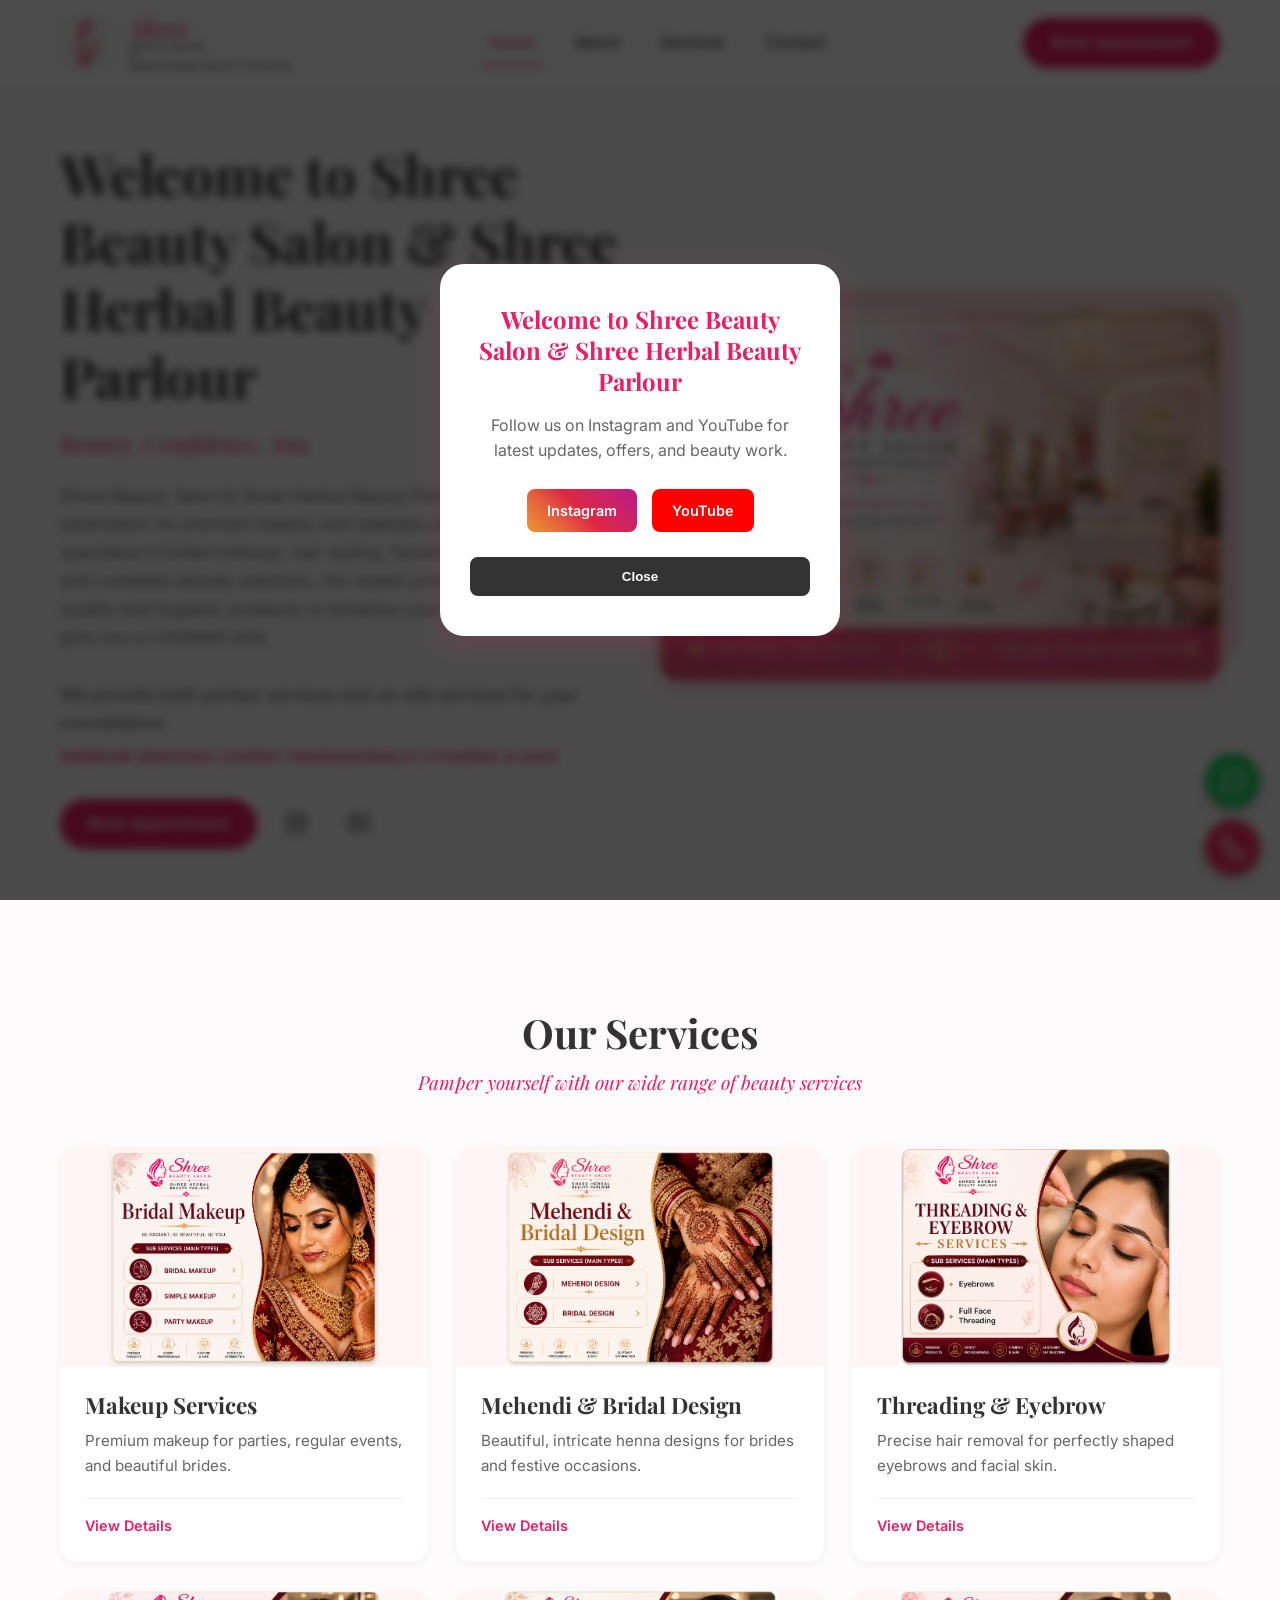
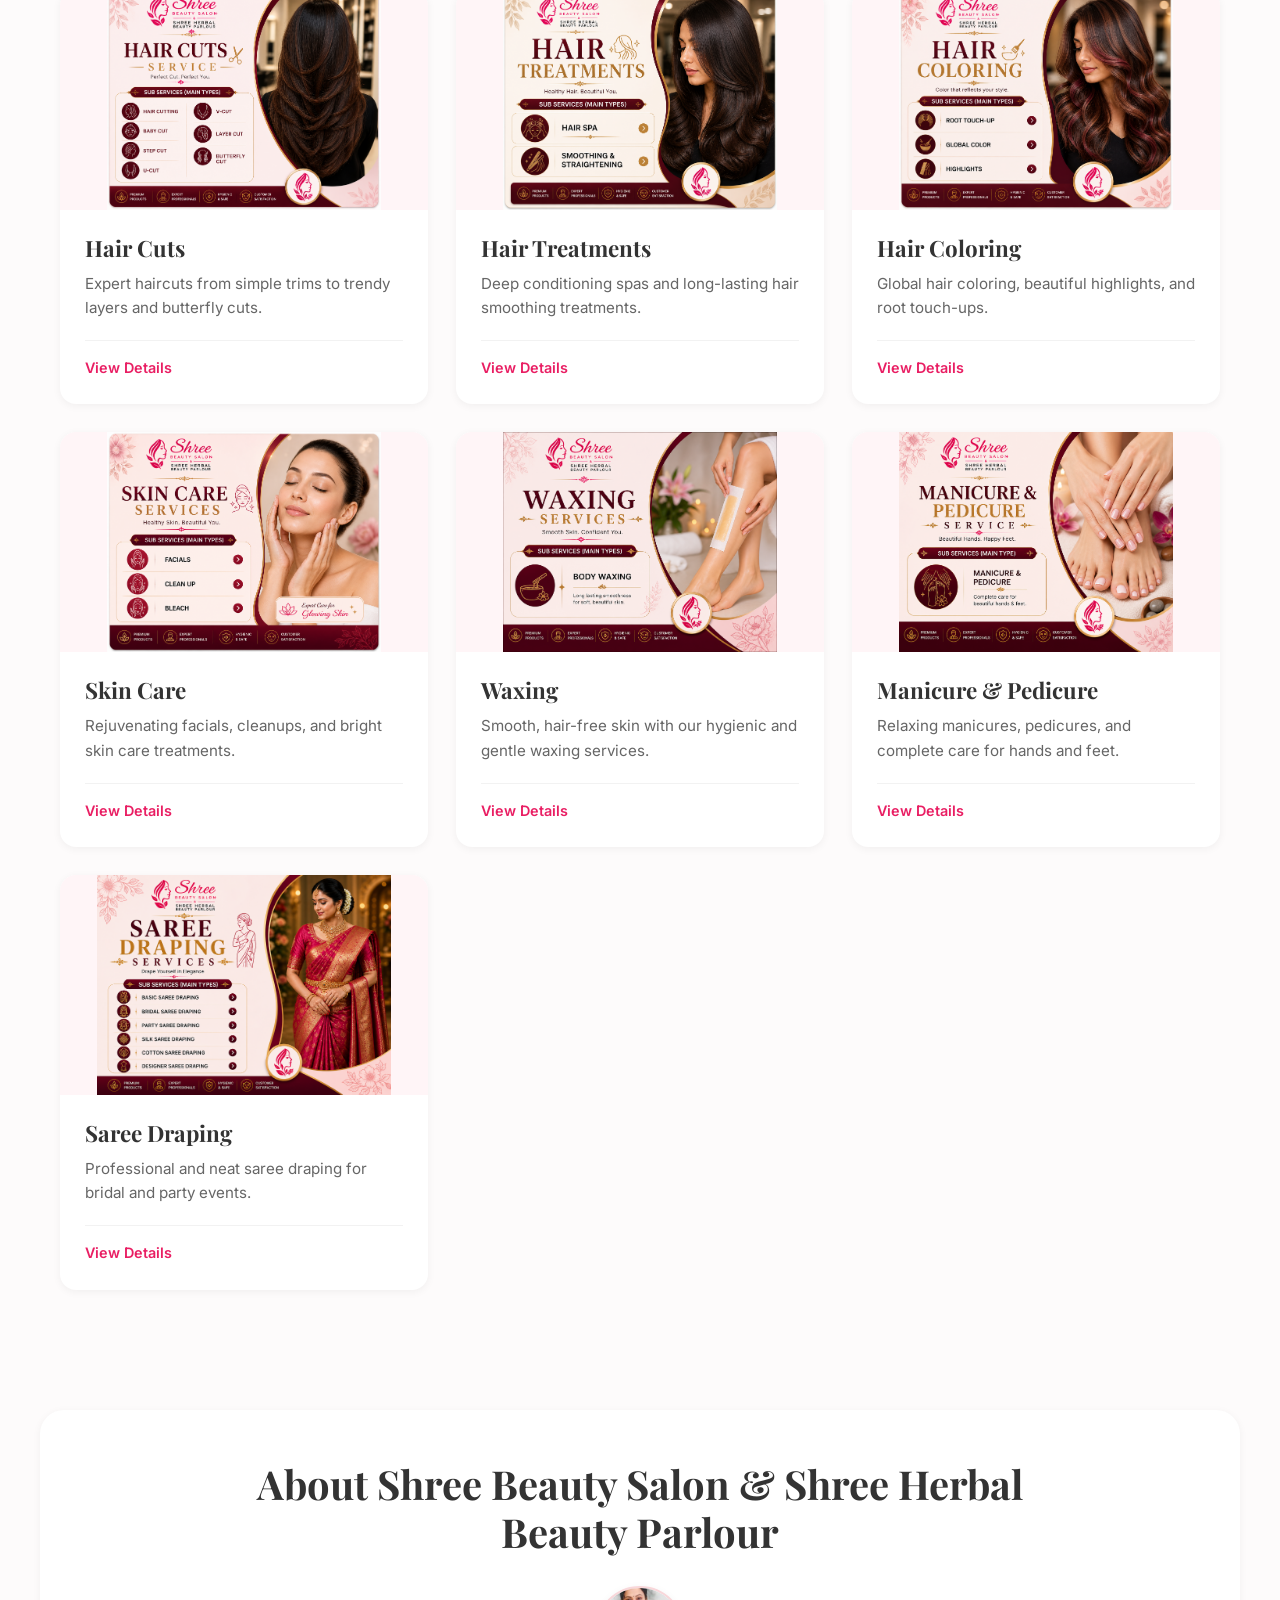
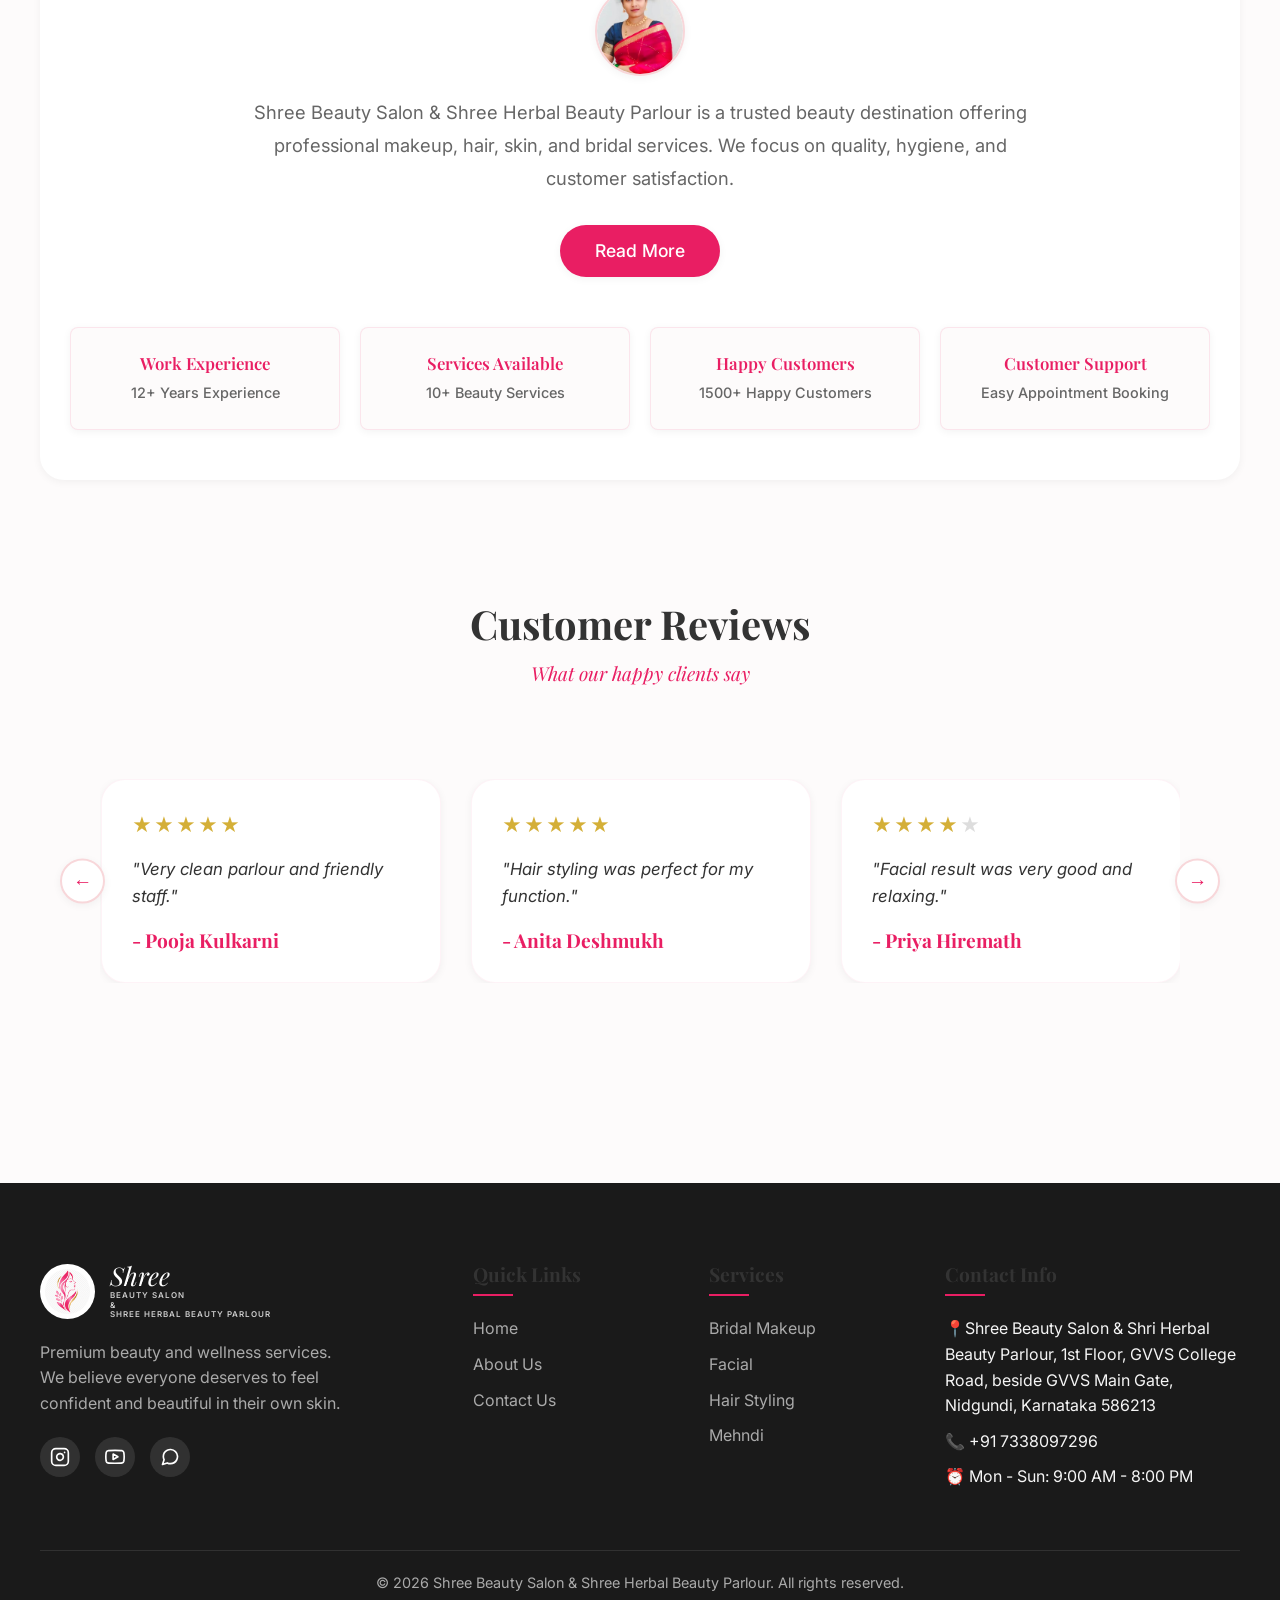
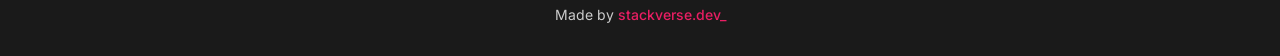
==== commit d1d55da4: "Add official YouTube channel link to all social buttons and popup" ====
--- a/index.html
+++ b/index.html
@@ -11,6 +11,7 @@
     content="Shree Herbal Beauty Parlour in Nidagundi provides bridal makeup, hair styling, facial, mehendi and complete beauty services with professional care. Book your appointment today.">
 
   <meta name="author" content="Shree Herbal Beauty Parlour">
+  <meta name="google-site-verification" content="YtOvyz7IpKEExlIwoSs2Ur8qzcN5UDp54UbjTbJKsbI" />
 
   <!-- Favicon (Use only one logo image) -->
   <link rel="icon" href="assets/logo.png">
@@ -89,7 +90,7 @@
 
       <div class="hero-buttons">
         <a href="contact.html" class="btn btn-primary">Book Appointment</a>
-        <a href="https://instagram.com/makeoverby_surekh" target="_blank" class="social-btn" title="Instagram">
+        <a href="https://www.instagram.com/shreebeautysalon.in/" target="_blank" class="social-btn" title="Instagram">
           <svg width="24" height="24" viewBox="0 0 24 24" fill="none" stroke="currentColor" stroke-width="2"
             stroke-linecap="round" stroke-linejoin="round">
             <rect x="2" y="2" width="20" height="20" rx="5" ry="5"></rect>
@@ -97,7 +98,7 @@
             <line x1="17.5" y1="6.5" x2="17.51" y2="6.5"></line>
           </svg>
         </a>
-        <a href="#" class="social-btn" title="YouTube">
+        <a href="https://www.youtube.com/@Shreeherbelbeautysalon" target="_blank" class="social-btn" title="YouTube">
           <svg width="24" height="24" viewBox="0 0 24 24" fill="none" stroke="currentColor" stroke-width="2"
             stroke-linecap="round" stroke-linejoin="round">
             <path
@@ -325,7 +326,7 @@
         <p class="footer-desc">Premium beauty and wellness services. We believe everyone deserves to feel confident and
           beautiful in their own skin.</p>
         <div class="footer-social">
-          <a href="https://www.instagram.com/makeoverby__surekha/" target="_blank">
+          <a href="https://www.instagram.com/shreebeautysalon.in/" target="_blank">
             <svg width="20" height="20" viewBox="0 0 24 24" fill="none" stroke="currentColor" stroke-width="2"
               stroke-linecap="round" stroke-linejoin="round">
               <rect x="2" y="2" width="20" height="20" rx="5" ry="5"></rect>
@@ -333,7 +334,7 @@
               <line x1="17.5" y1="6.5" x2="17.51" y2="6.5"></line>
             </svg>
           </a>
-          <a href="#">
+          <a href="https://www.youtube.com/@Shreeherbelbeautysalon" target="_blank">
             <svg width="20" height="20" viewBox="0 0 24 24" fill="none" stroke="currentColor" stroke-width="2"
               stroke-linecap="round" stroke-linejoin="round">
               <path
@@ -417,8 +418,8 @@
       <h2>Welcome to Shree Beauty Salon & Shree Herbal Beauty Parlour</h2>
       <p>Follow us on Instagram and YouTube for latest updates, offers, and beauty work.</p>
       <div class="popup-buttons">
-        <a href="https://instagram.com/makeoverby_surekh" target="_blank" class="insta-btn">Instagram</a>
-        <a href="#" target="_blank" class="youtube-btn">YouTube</a>
+        <a href="https://www.instagram.com/shreebeautysalon.in/" target="_blank" class="insta-btn">Instagram</a>
+        <a href="https://www.youtube.com/@Shreeherbelbeautysalon" target="_blank" class="youtube-btn">YouTube</a>
       </div>
       <button onclick="closePopup()" class="close-btn">Close</button>
     </div>
@@ -426,4 +427,4 @@
 </body>
 
 
-</html>+</html>
--- a/style.css
+++ b/style.css
@@ -1070,28 +1070,24 @@
   .nav-menu.active {
     display: flex;
     flex-direction: column;
+    align-items: center;
     position: absolute;
-    top: 70px;
+    top: 100%;
     left: 0;
     width: 100%;
     background: var(--color-bg-white);
-    padding: 20px;
-    box-shadow: var(--shadow-md);
-    gap: 15px;
-    text-align: center;
-  }
-  
-  .nav-actions.active {
-    display: flex;
-    flex-direction: column;
-    position: absolute;
-    top: calc(70px + 220px);
-    left: 0;
-    width: 100%;
-    background: var(--color-bg-white);
-    padding: 20px;
+    z-index: 9999;
+    padding: 20px 0;
+    max-height: none;
+    overflow: visible;
     box-shadow: 0 10px 10px rgba(0,0,0,0.05);
-    justify-content: center;
+    gap: 22px;
+  }
+  
+  .nav-menu.active .mobile-book-btn {
+    margin-top: 10px;
+    width: fit-content;
+    padding: 14px 32px;
   }
 
   .hero-title {
